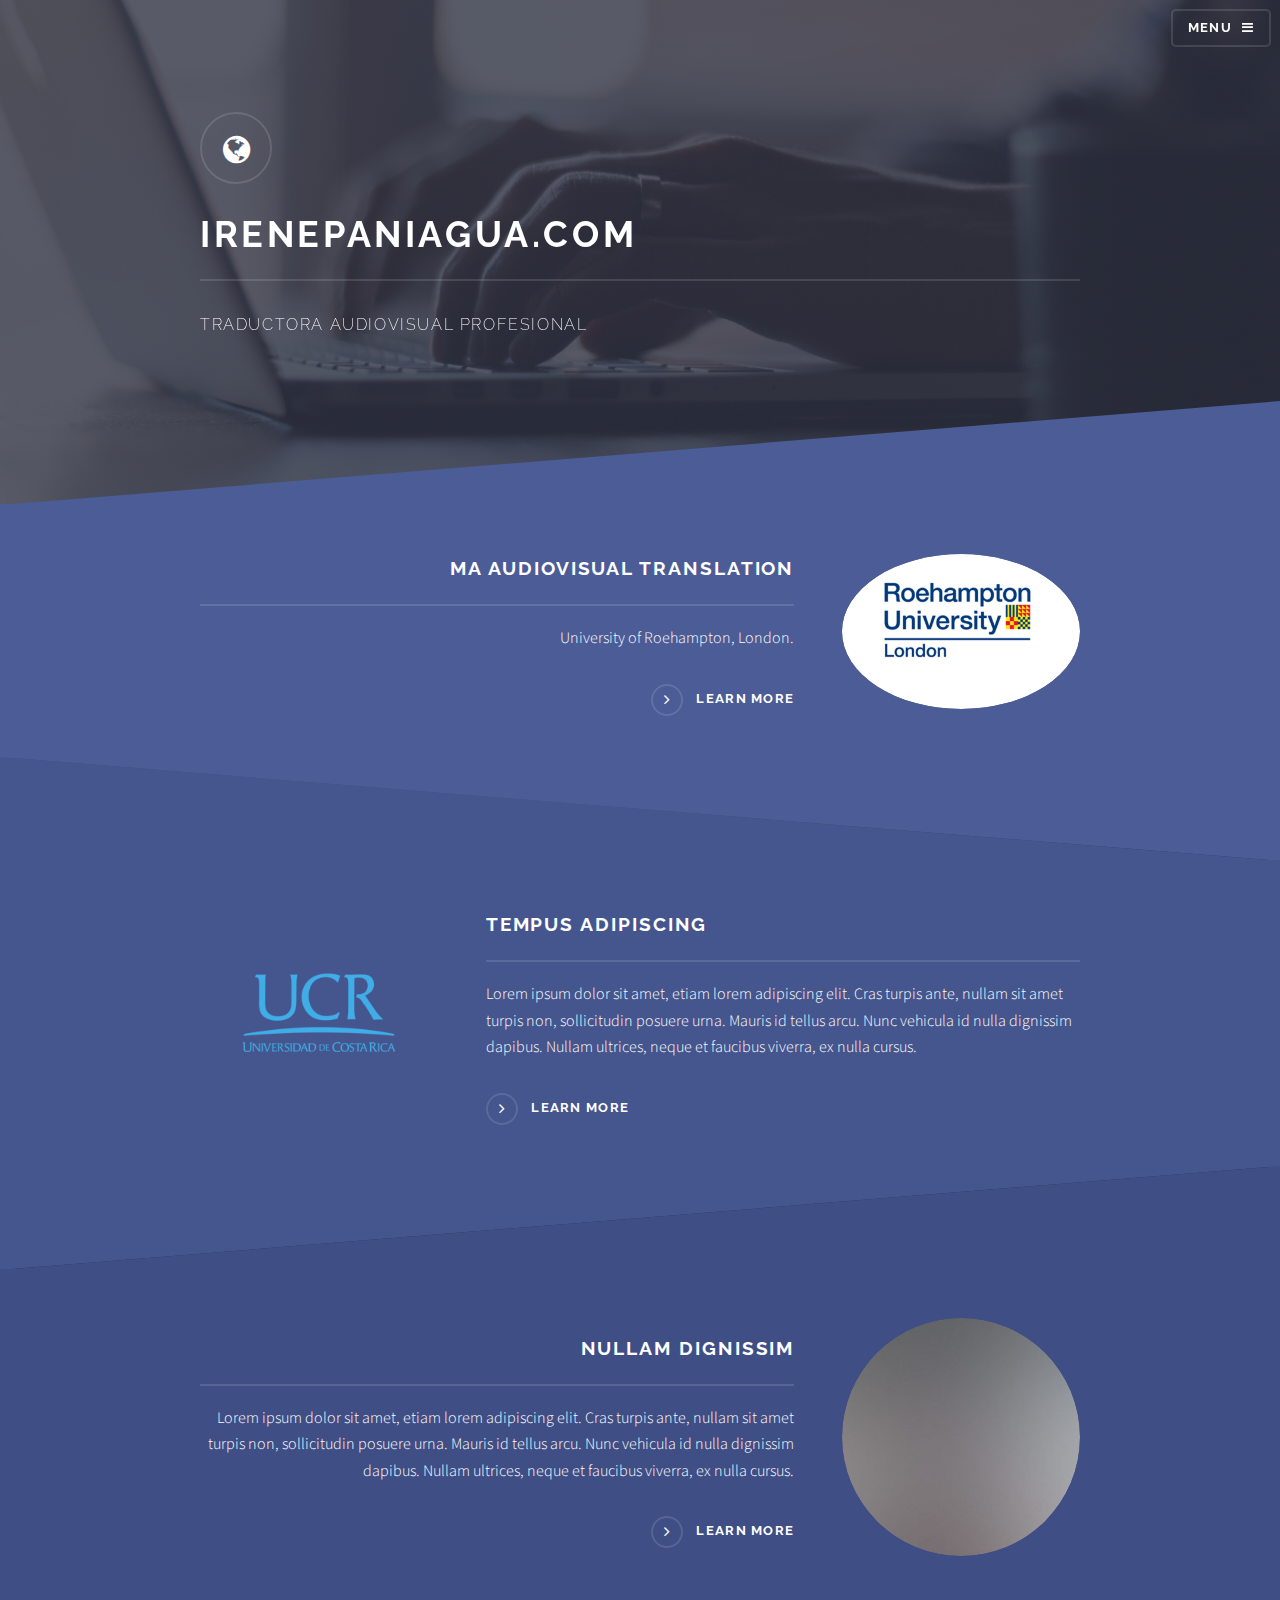
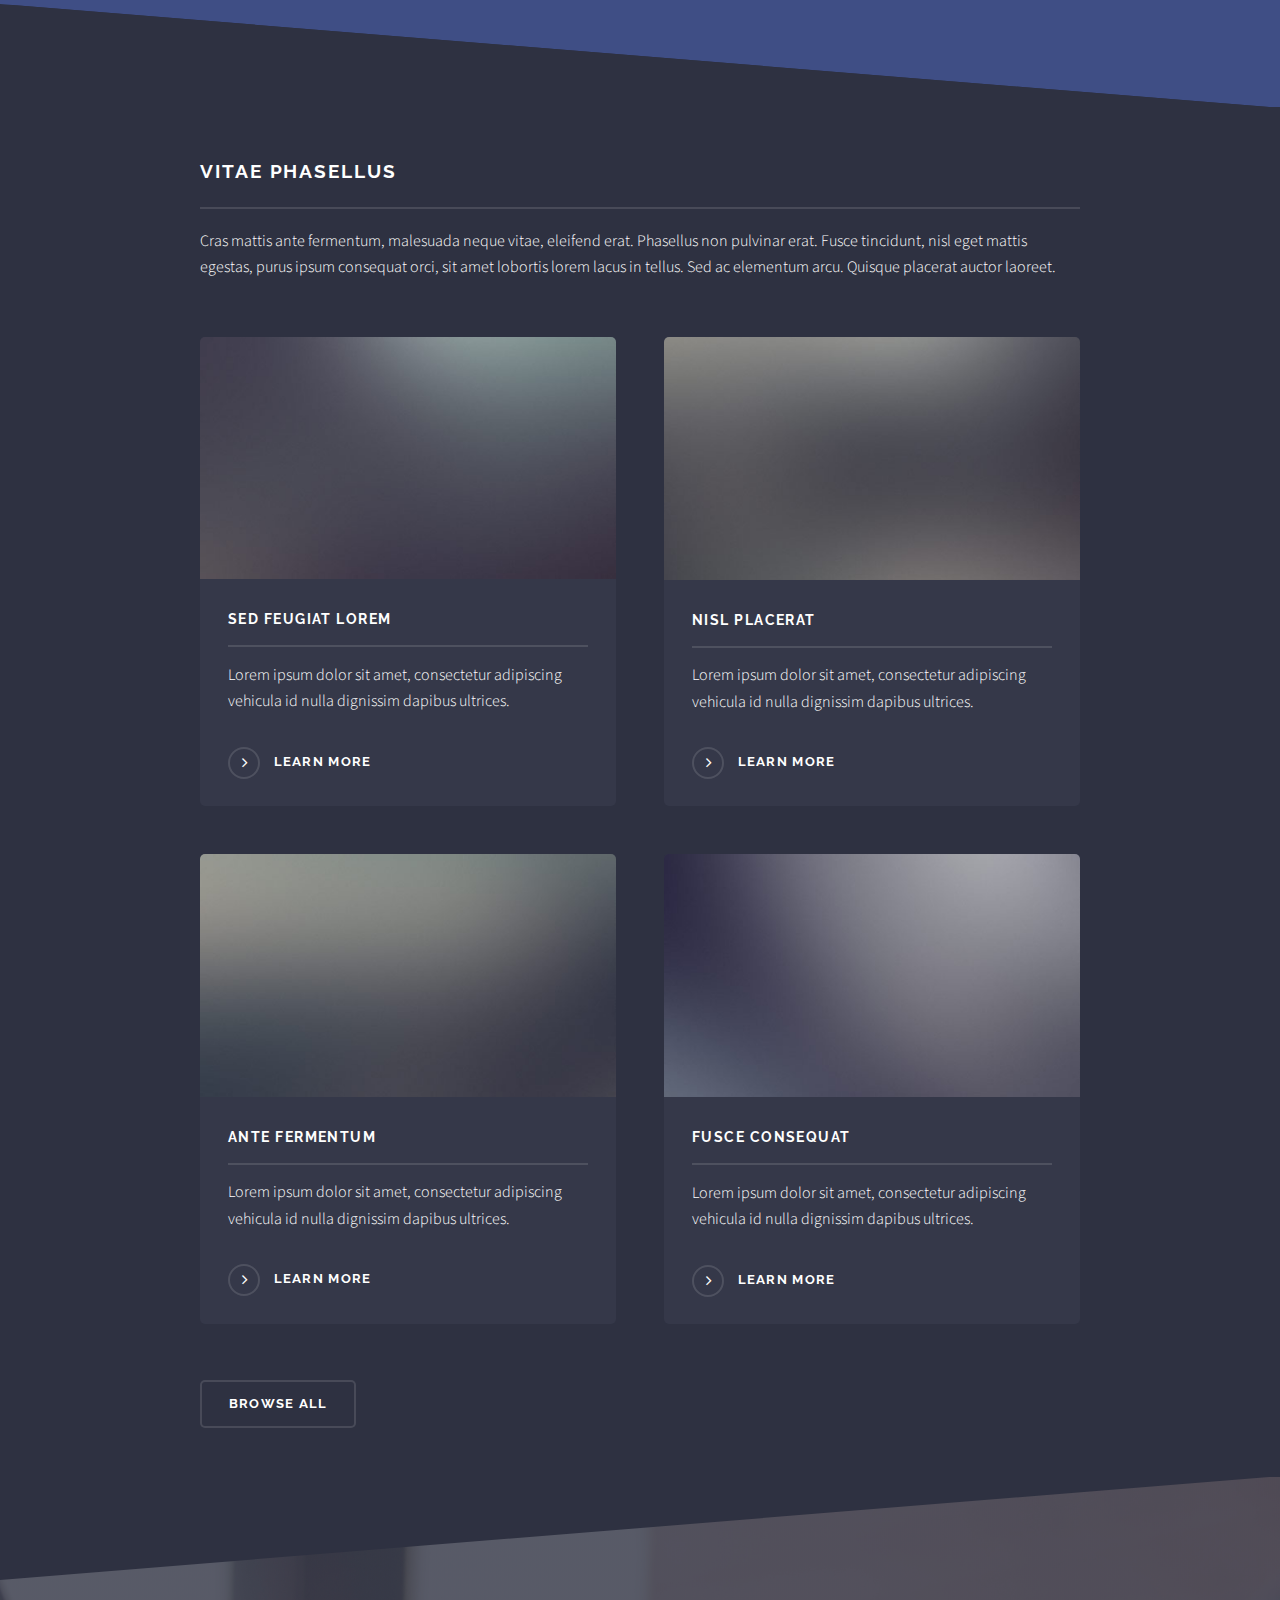
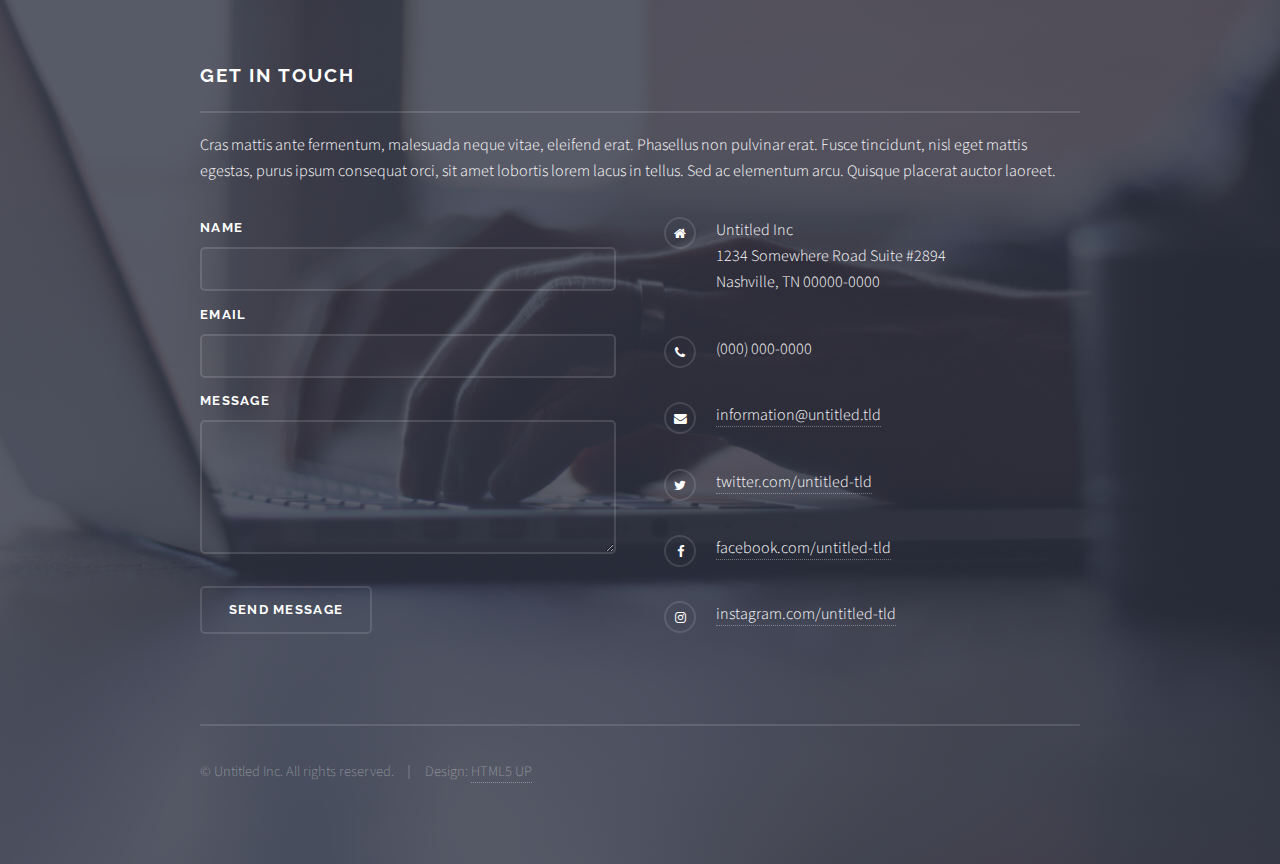
==== index.html @ d04dfdc2 "first commit and initial changes" ====
<!DOCTYPE HTML>
<!--
	Solid State by HTML5 UP
	html5up.net | @ajlkn
	Free for personal and commercial use under the CCA 3.0 license (html5up.net/license)
-->
<html>
	<head>
		<title>Irene Paniagua Traducciones</title>
		<meta charset="utf-8" />
		<meta name="viewport" content="width=device-width, initial-scale=1" />
		<!--[if lte IE 8]><script src="assets/js/ie/html5shiv.js"></script><![endif]-->
		<link rel="stylesheet" href="assets/css/main.css" />
		<!--[if lte IE 9]><link rel="stylesheet" href="assets/css/ie9.css" /><![endif]-->
		<!--[if lte IE 8]><link rel="stylesheet" href="assets/css/ie8.css" /><![endif]-->
	</head>
	<body>

		<!-- Page Wrapper -->
			<div id="page-wrapper">

				<!-- Header -->
					<header id="header" class="alt">
						<h1><a href="index.html">IRENEPANIAGUA.COM</a></h1>
						<nav>
							<a href="#menu">Menu</a>
						</nav>
					</header>

				<!-- Menu -->
					<nav id="menu">
						<div class="inner">
							<h2>Menu</h2>
							<ul class="links">
								<li><a href="index.html">Home</a></li>
								<li><a href="generic.html">Generic</a></li>
								<li><a href="elements.html">Elements</a></li>
								<li><a href="#">Log In</a></li>
								<li><a href="#">Sign Up</a></li>
							</ul>
							<a href="#" class="close">Close</a>
						</div>
					</nav>

				<!-- Banner -->
					<section id="banner">
						<div class="inner">
							<div class="logo"><span class="icon fa-globe"></span></div>
							<h2>IRENEPANIAGUA.COM</h2>
							<p>Traductora Audiovisual Profesional</p>
						</div>
					</section>

				<!-- Wrapper -->
					<section id="wrapper">

						<!-- One -->
							<section id="one" class="wrapper spotlight style1">
								<div class="inner">
									<a href="#" class="image"><img src="images/roehampton_logo_large.jpg" alt="" /></a>
									<div class="content">
										<h2 class="major">MA Audiovisual Translation</h2>
										<p>University of Roehampton, London.</p>
										<a href="#" class="special">Learn more</a>
									</div>
								</div>
							</section>

						<!-- Two -->
							<section id="two" class="wrapper alt spotlight style2">
								<div class="inner">
									<a href="#" class="image"><img src="images/firma-ucr-ico.png" alt="" /></a>
									<div class="content">
										<h2 class="major">Tempus adipiscing</h2>
										<p>Lorem ipsum dolor sit amet, etiam lorem adipiscing elit. Cras turpis ante, nullam sit amet turpis non, sollicitudin posuere urna. Mauris id tellus arcu. Nunc vehicula id nulla dignissim dapibus. Nullam ultrices, neque et faucibus viverra, ex nulla cursus.</p>
										<a href="#" class="special">Learn more</a>
									</div>
								</div>
							</section>

						<!-- Three -->
							<section id="three" class="wrapper spotlight style3">
								<div class="inner">
									<a href="#" class="image"><img src="images/pic03.jpg" alt="" /></a>
									<div class="content">
										<h2 class="major">Nullam dignissim</h2>
										<p>Lorem ipsum dolor sit amet, etiam lorem adipiscing elit. Cras turpis ante, nullam sit amet turpis non, sollicitudin posuere urna. Mauris id tellus arcu. Nunc vehicula id nulla dignissim dapibus. Nullam ultrices, neque et faucibus viverra, ex nulla cursus.</p>
										<a href="#" class="special">Learn more</a>
									</div>
								</div>
							</section>

						<!-- Four -->
							<section id="four" class="wrapper alt style1">
								<div class="inner">
									<h2 class="major">Vitae phasellus</h2>
									<p>Cras mattis ante fermentum, malesuada neque vitae, eleifend erat. Phasellus non pulvinar erat. Fusce tincidunt, nisl eget mattis egestas, purus ipsum consequat orci, sit amet lobortis lorem lacus in tellus. Sed ac elementum arcu. Quisque placerat auctor laoreet.</p>
									<section class="features">
										<article>
											<a href="#" class="image"><img src="images/pic04.jpg" alt="" /></a>
											<h3 class="major">Sed feugiat lorem</h3>
											<p>Lorem ipsum dolor sit amet, consectetur adipiscing vehicula id nulla dignissim dapibus ultrices.</p>
											<a href="#" class="special">Learn more</a>
										</article>
										<article>
											<a href="#" class="image"><img src="images/pic05.jpg" alt="" /></a>
											<h3 class="major">Nisl placerat</h3>
											<p>Lorem ipsum dolor sit amet, consectetur adipiscing vehicula id nulla dignissim dapibus ultrices.</p>
											<a href="#" class="special">Learn more</a>
										</article>
										<article>
											<a href="#" class="image"><img src="images/pic06.jpg" alt="" /></a>
											<h3 class="major">Ante fermentum</h3>
											<p>Lorem ipsum dolor sit amet, consectetur adipiscing vehicula id nulla dignissim dapibus ultrices.</p>
											<a href="#" class="special">Learn more</a>
										</article>
										<article>
											<a href="#" class="image"><img src="images/pic07.jpg" alt="" /></a>
											<h3 class="major">Fusce consequat</h3>
											<p>Lorem ipsum dolor sit amet, consectetur adipiscing vehicula id nulla dignissim dapibus ultrices.</p>
											<a href="#" class="special">Learn more</a>
										</article>
									</section>
									<ul class="actions">
										<li><a href="#" class="button">Browse All</a></li>
									</ul>
								</div>
							</section>

					</section>

				<!-- Footer -->
					<section id="footer">
						<div class="inner">
							<h2 class="major">Get in touch</h2>
							<p>Cras mattis ante fermentum, malesuada neque vitae, eleifend erat. Phasellus non pulvinar erat. Fusce tincidunt, nisl eget mattis egestas, purus ipsum consequat orci, sit amet lobortis lorem lacus in tellus. Sed ac elementum arcu. Quisque placerat auctor laoreet.</p>
							<form method="post" action="#">
								<div class="field">
									<label for="name">Name</label>
									<input type="text" name="name" id="name" />
								</div>
								<div class="field">
									<label for="email">Email</label>
									<input type="email" name="email" id="email" />
								</div>
								<div class="field">
									<label for="message">Message</label>
									<textarea name="message" id="message" rows="4"></textarea>
								</div>
								<ul class="actions">
									<li><input type="submit" value="Send Message" /></li>
								</ul>
							</form>
							<ul class="contact">
								<li class="fa-home">
									Untitled Inc<br />
									1234 Somewhere Road Suite #2894<br />
									Nashville, TN 00000-0000
								</li>
								<li class="fa-phone">(000) 000-0000</li>
								<li class="fa-envelope"><a href="#">information@untitled.tld</a></li>
								<li class="fa-twitter"><a href="#">twitter.com/untitled-tld</a></li>
								<li class="fa-facebook"><a href="#">facebook.com/untitled-tld</a></li>
								<li class="fa-instagram"><a href="#">instagram.com/untitled-tld</a></li>
							</ul>
							<ul class="copyright">
								<li>&copy; Untitled Inc. All rights reserved.</li><li>Design: <a href="http://html5up.net">HTML5 UP</a></li>
							</ul>
						</div>
					</section>

			</div>

		<!-- Scripts -->
			<script src="assets/js/skel.min.js"></script>
			<script src="assets/js/jquery.min.js"></script>
			<script src="assets/js/jquery.scrollex.min.js"></script>
			<script src="assets/js/util.js"></script>
			<!--[if lte IE 8]><script src="assets/js/ie/respond.min.js"></script><![endif]-->
			<script src="assets/js/main.js"></script>

	</body>
</html>
---- assets/css/main.css ----
@import url(font-awesome.min.css);
@import url("https://fonts.googleapis.com/css?family=Raleway:200,700|Source+Sans+Pro:300,600,300italic,600italic");

/*
	Solid State by HTML5 UP
	html5up.net | @ajlkn
	Free for personal and commercial use under the CCA 3.0 license (html5up.net/license)
*/

/* Reset */

	html, body, div, span, applet, object, iframe, h1, h2, h3, h4, h5, h6, p, blockquote, pre, a, abbr, acronym, address, big, cite, code, del, dfn, em, img, ins, kbd, q, s, samp, small, strike, strong, sub, sup, tt, var, b, u, i, center, dl, dt, dd, ol, ul, li, fieldset, form, label, legend, table, caption, tbody, tfoot, thead, tr, th, td, article, aside, canvas, details, embed, figure, figcaption, footer, header, hgroup, menu, nav, output, ruby, section, summary, time, mark, audio, video {
		margin: 0;
		padding: 0;
		border: 0;
		font-size: 100%;
		font: inherit;
		vertical-align: baseline;
	}

	article, aside, details, figcaption, figure, footer, header, hgroup, menu, nav, section {
		display: block;
	}

	body {
		line-height: 1;
	}

	ol, ul {
		list-style: none;
	}

	blockquote, q {
		quotes: none;
	}

	blockquote:before, blockquote:after, q:before, q:after {
		content: '';
		content: none;
	}

	table {
		border-collapse: collapse;
		border-spacing: 0;
	}

	body {
		-webkit-text-size-adjust: none;
	}

/* Box Model */

	*, *:before, *:after {
		-moz-box-sizing: border-box;
		-webkit-box-sizing: border-box;
		box-sizing: border-box;
	}

/* Grid */

	.row {
		border-bottom: solid 1px transparent;
		-moz-box-sizing: border-box;
		-webkit-box-sizing: border-box;
		box-sizing: border-box;
	}

	.row > * {
		float: left;
		-moz-box-sizing: border-box;
		-webkit-box-sizing: border-box;
		box-sizing: border-box;
	}

	.row:after, .row:before {
		content: '';
		display: block;
		clear: both;
		height: 0;
	}

	.row.uniform > * > :first-child {
		margin-top: 0;
	}

	.row.uniform > * > :last-child {
		margin-bottom: 0;
	}

	.row.\30 \25 > * {
		padding: 0 0 0 0em;
	}

	.row.\30 \25 {
		margin: 0 0 -1px 0em;
	}

	.row.uniform.\30 \25 > * {
		padding: 0em 0 0 0em;
	}

	.row.uniform.\30 \25 {
		margin: 0em 0 -1px 0em;
	}

	.row > * {
		padding: 0 0 0 1.75em;
	}

	.row {
		margin: 0 0 -1px -1.75em;
	}

	.row.uniform > * {
		padding: 1.75em 0 0 1.75em;
	}

	.row.uniform {
		margin: -1.75em 0 -1px -1.75em;
	}

	.row.\32 00\25 > * {
		padding: 0 0 0 3.5em;
	}

	.row.\32 00\25 {
		margin: 0 0 -1px -3.5em;
	}

	.row.uniform.\32 00\25 > * {
		padding: 3.5em 0 0 3.5em;
	}

	.row.uniform.\32 00\25 {
		margin: -3.5em 0 -1px -3.5em;
	}

	.row.\31 50\25 > * {
		padding: 0 0 0 2.625em;
	}

	.row.\31 50\25 {
		margin: 0 0 -1px -2.625em;
	}

	.row.uniform.\31 50\25 > * {
		padding: 2.625em 0 0 2.625em;
	}

	.row.uniform.\31 50\25 {
		margin: -2.625em 0 -1px -2.625em;
	}

	.row.\35 0\25 > * {
		padding: 0 0 0 0.875em;
	}

	.row.\35 0\25 {
		margin: 0 0 -1px -0.875em;
	}

	.row.uniform.\35 0\25 > * {
		padding: 0.875em 0 0 0.875em;
	}

	.row.uniform.\35 0\25 {
		margin: -0.875em 0 -1px -0.875em;
	}

	.row.\32 5\25 > * {
		padding: 0 0 0 0.4375em;
	}

	.row.\32 5\25 {
		margin: 0 0 -1px -0.4375em;
	}

	.row.uniform.\32 5\25 > * {
		padding: 0.4375em 0 0 0.4375em;
	}

	.row.uniform.\32 5\25 {
		margin: -0.4375em 0 -1px -0.4375em;
	}

	.\31 2u, .\31 2u\24 {
		width: 100%;
		clear: none;
		margin-left: 0;
	}

	.\31 1u, .\31 1u\24 {
		width: 91.6666666667%;
		clear: none;
		margin-left: 0;
	}

	.\31 0u, .\31 0u\24 {
		width: 83.3333333333%;
		clear: none;
		margin-left: 0;
	}

	.\39 u, .\39 u\24 {
		width: 75%;
		clear: none;
		margin-left: 0;
	}

	.\38 u, .\38 u\24 {
		width: 66.6666666667%;
		clear: none;
		margin-left: 0;
	}

	.\37 u, .\37 u\24 {
		width: 58.3333333333%;
		clear: none;
		margin-left: 0;
	}

	.\36 u, .\36 u\24 {
		width: 50%;
		clear: none;
		margin-left: 0;
	}

	.\35 u, .\35 u\24 {
		width: 41.6666666667%;
		clear: none;
		margin-left: 0;
	}

	.\34 u, .\34 u\24 {
		width: 33.3333333333%;
		clear: none;
		margin-left: 0;
	}

	.\33 u, .\33 u\24 {
		width: 25%;
		clear: none;
		margin-left: 0;
	}

	.\32 u, .\32 u\24 {
		width: 16.6666666667%;
		clear: none;
		margin-left: 0;
	}

	.\31 u, .\31 u\24 {
		width: 8.3333333333%;
		clear: none;
		margin-left: 0;
	}

	.\31 2u\24 + *,
	.\31 1u\24 + *,
	.\31 0u\24 + *,
	.\39 u\24 + *,
	.\38 u\24 + *,
	.\37 u\24 + *,
	.\36 u\24 + *,
	.\35 u\24 + *,
	.\34 u\24 + *,
	.\33 u\24 + *,
	.\32 u\24 + *,
	.\31 u\24 + * {
		clear: left;
	}

	.\-11u {
		margin-left: 91.66667%;
	}

	.\-10u {
		margin-left: 83.33333%;
	}

	.\-9u {
		margin-left: 75%;
	}

	.\-8u {
		margin-left: 66.66667%;
	}

	.\-7u {
		margin-left: 58.33333%;
	}

	.\-6u {
		margin-left: 50%;
	}

	.\-5u {
		margin-left: 41.66667%;
	}

	.\-4u {
		margin-left: 33.33333%;
	}

	.\-3u {
		margin-left: 25%;
	}

	.\-2u {
		margin-left: 16.66667%;
	}

	.\-1u {
		margin-left: 8.33333%;
	}

	@media screen and (max-width: 1680px) {

		.row > * {
			padding: 0 0 0 1.75em;
		}

		.row {
			margin: 0 0 -1px -1.75em;
		}

		.row.uniform > * {
			padding: 1.75em 0 0 1.75em;
		}

		.row.uniform {
			margin: -1.75em 0 -1px -1.75em;
		}

		.row.\32 00\25 > * {
			padding: 0 0 0 3.5em;
		}

		.row.\32 00\25 {
			margin: 0 0 -1px -3.5em;
		}

		.row.uniform.\32 00\25 > * {
			padding: 3.5em 0 0 3.5em;
		}

		.row.uniform.\32 00\25 {
			margin: -3.5em 0 -1px -3.5em;
		}

		.row.\31 50\25 > * {
			padding: 0 0 0 2.625em;
		}

		.row.\31 50\25 {
			margin: 0 0 -1px -2.625em;
		}

		.row.uniform.\31 50\25 > * {
			padding: 2.625em 0 0 2.625em;
		}

		.row.uniform.\31 50\25 {
			margin: -2.625em 0 -1px -2.625em;
		}

		.row.\35 0\25 > * {
			padding: 0 0 0 0.875em;
		}

		.row.\35 0\25 {
			margin: 0 0 -1px -0.875em;
		}

		.row.uniform.\35 0\25 > * {
			padding: 0.875em 0 0 0.875em;
		}

		.row.uniform.\35 0\25 {
			margin: -0.875em 0 -1px -0.875em;
		}

		.row.\32 5\25 > * {
			padding: 0 0 0 0.4375em;
		}

		.row.\32 5\25 {
			margin: 0 0 -1px -0.4375em;
		}

		.row.uniform.\32 5\25 > * {
			padding: 0.4375em 0 0 0.4375em;
		}

		.row.uniform.\32 5\25 {
			margin: -0.4375em 0 -1px -0.4375em;
		}

		.\31 2u\28xlarge\29, .\31 2u\24\28xlarge\29 {
			width: 100%;
			clear: none;
			margin-left: 0;
		}

		.\31 1u\28xlarge\29, .\31 1u\24\28xlarge\29 {
			width: 91.6666666667%;
			clear: none;
			margin-left: 0;
		}

		.\31 0u\28xlarge\29, .\31 0u\24\28xlarge\29 {
			width: 83.3333333333%;
			clear: none;
			margin-left: 0;
		}

		.\39 u\28xlarge\29, .\39 u\24\28xlarge\29 {
			width: 75%;
			clear: none;
			margin-left: 0;
		}

		.\38 u\28xlarge\29, .\38 u\24\28xlarge\29 {
			width: 66.6666666667%;
			clear: none;
			margin-left: 0;
		}

		.\37 u\28xlarge\29, .\37 u\24\28xlarge\29 {
			width: 58.3333333333%;
			clear: none;
			margin-left: 0;
		}

		.\36 u\28xlarge\29, .\36 u\24\28xlarge\29 {
			width: 50%;
			clear: none;
			margin-left: 0;
		}

		.\35 u\28xlarge\29, .\35 u\24\28xlarge\29 {
			width: 41.6666666667%;
			clear: none;
			margin-left: 0;
		}

		.\34 u\28xlarge\29, .\34 u\24\28xlarge\29 {
			width: 33.3333333333%;
			clear: none;
			margin-left: 0;
		}

		.\33 u\28xlarge\29, .\33 u\24\28xlarge\29 {
			width: 25%;
			clear: none;
			margin-left: 0;
		}

		.\32 u\28xlarge\29, .\32 u\24\28xlarge\29 {
			width: 16.6666666667%;
			clear: none;
			margin-left: 0;
		}

		.\31 u\28xlarge\29, .\31 u\24\28xlarge\29 {
			width: 8.3333333333%;
			clear: none;
			margin-left: 0;
		}

		.\31 2u\24\28xlarge\29 + *,
		.\31 1u\24\28xlarge\29 + *,
		.\31 0u\24\28xlarge\29 + *,
		.\39 u\24\28xlarge\29 + *,
		.\38 u\24\28xlarge\29 + *,
		.\37 u\24\28xlarge\29 + *,
		.\36 u\24\28xlarge\29 + *,
		.\35 u\24\28xlarge\29 + *,
		.\34 u\24\28xlarge\29 + *,
		.\33 u\24\28xlarge\29 + *,
		.\32 u\24\28xlarge\29 + *,
		.\31 u\24\28xlarge\29 + * {
			clear: left;
		}

		.\-11u\28xlarge\29 {
			margin-left: 91.66667%;
		}

		.\-10u\28xlarge\29 {
			margin-left: 83.33333%;
		}

		.\-9u\28xlarge\29 {
			margin-left: 75%;
		}

		.\-8u\28xlarge\29 {
			margin-left: 66.66667%;
		}

		.\-7u\28xlarge\29 {
			margin-left: 58.33333%;
		}

		.\-6u\28xlarge\29 {
			margin-left: 50%;
		}

		.\-5u\28xlarge\29 {
			margin-left: 41.66667%;
		}

		.\-4u\28xlarge\29 {
			margin-left: 33.33333%;
		}

		.\-3u\28xlarge\29 {
			margin-left: 25%;
		}

		.\-2u\28xlarge\29 {
			margin-left: 16.66667%;
		}

		.\-1u\28xlarge\29 {
			margin-left: 8.33333%;
		}

	}

	@media screen and (max-width: 1280px) {

		.row > * {
			padding: 0 0 0 1.75em;
		}

		.row {
			margin: 0 0 -1px -1.75em;
		}

		.row.uniform > * {
			padding: 1.75em 0 0 1.75em;
		}

		.row.uniform {
			margin: -1.75em 0 -1px -1.75em;
		}

		.row.\32 00\25 > * {
			padding: 0 0 0 3.5em;
		}

		.row.\32 00\25 {
			margin: 0 0 -1px -3.5em;
		}

		.row.uniform.\32 00\25 > * {
			padding: 3.5em 0 0 3.5em;
		}

		.row.uniform.\32 00\25 {
			margin: -3.5em 0 -1px -3.5em;
		}

		.row.\31 50\25 > * {
			padding: 0 0 0 2.625em;
		}

		.row.\31 50\25 {
			margin: 0 0 -1px -2.625em;
		}

		.row.uniform.\31 50\25 > * {
			padding: 2.625em 0 0 2.625em;
		}

		.row.uniform.\31 50\25 {
			margin: -2.625em 0 -1px -2.625em;
		}

		.row.\35 0\25 > * {
			padding: 0 0 0 0.875em;
		}

		.row.\35 0\25 {
			margin: 0 0 -1px -0.875em;
		}

		.row.uniform.\35 0\25 > * {
			padding: 0.875em 0 0 0.875em;
		}

		.row.uniform.\35 0\25 {
			margin: -0.875em 0 -1px -0.875em;
		}

		.row.\32 5\25 > * {
			padding: 0 0 0 0.4375em;
		}

		.row.\32 5\25 {
			margin: 0 0 -1px -0.4375em;
		}

		.row.uniform.\32 5\25 > * {
			padding: 0.4375em 0 0 0.4375em;
		}

		.row.uniform.\32 5\25 {
			margin: -0.4375em 0 -1px -0.4375em;
		}

		.\31 2u\28large\29, .\31 2u\24\28large\29 {
			width: 100%;
			clear: none;
			margin-left: 0;
		}

		.\31 1u\28large\29, .\31 1u\24\28large\29 {
			width: 91.6666666667%;
			clear: none;
			margin-left: 0;
		}

		.\31 0u\28large\29, .\31 0u\24\28large\29 {
			width: 83.3333333333%;
			clear: none;
			margin-left: 0;
		}

		.\39 u\28large\29, .\39 u\24\28large\29 {
			width: 75%;
			clear: none;
			margin-left: 0;
		}

		.\38 u\28large\29, .\38 u\24\28large\29 {
			width: 66.6666666667%;
			clear: none;
			margin-left: 0;
		}

		.\37 u\28large\29, .\37 u\24\28large\29 {
			width: 58.3333333333%;
			clear: none;
			margin-left: 0;
		}

		.\36 u\28large\29, .\36 u\24\28large\29 {
			width: 50%;
			clear: none;
			margin-left: 0;
		}

		.\35 u\28large\29, .\35 u\24\28large\29 {
			width: 41.6666666667%;
			clear: none;
			margin-left: 0;
		}

		.\34 u\28large\29, .\34 u\24\28large\29 {
			width: 33.3333333333%;
			clear: none;
			margin-left: 0;
		}

		.\33 u\28large\29, .\33 u\24\28large\29 {
			width: 25%;
			clear: none;
			margin-left: 0;
		}

		.\32 u\28large\29, .\32 u\24\28large\29 {
			width: 16.6666666667%;
			clear: none;
			margin-left: 0;
		}

		.\31 u\28large\29, .\31 u\24\28large\29 {
			width: 8.3333333333%;
			clear: none;
			margin-left: 0;
		}

		.\31 2u\24\28large\29 + *,
		.\31 1u\24\28large\29 + *,
		.\31 0u\24\28large\29 + *,
		.\39 u\24\28large\29 + *,
		.\38 u\24\28large\29 + *,
		.\37 u\24\28large\29 + *,
		.\36 u\24\28large\29 + *,
		.\35 u\24\28large\29 + *,
		.\34 u\24\28large\29 + *,
		.\33 u\24\28large\29 + *,
		.\32 u\24\28large\29 + *,
		.\31 u\24\28large\29 + * {
			clear: left;
		}

		.\-11u\28large\29 {
			margin-left: 91.66667%;
		}

		.\-10u\28large\29 {
			margin-left: 83.33333%;
		}

		.\-9u\28large\29 {
			margin-left: 75%;
		}

		.\-8u\28large\29 {
			margin-left: 66.66667%;
		}

		.\-7u\28large\29 {
			margin-left: 58.33333%;
		}

		.\-6u\28large\29 {
			margin-left: 50%;
		}

		.\-5u\28large\29 {
			margin-left: 41.66667%;
		}

		.\-4u\28large\29 {
			margin-left: 33.33333%;
		}

		.\-3u\28large\29 {
			margin-left: 25%;
		}

		.\-2u\28large\29 {
			margin-left: 16.66667%;
		}

		.\-1u\28large\29 {
			margin-left: 8.33333%;
		}

	}

	@media screen and (max-width: 980px) {

		.row > * {
			padding: 0 0 0 1.75em;
		}

		.row {
			margin: 0 0 -1px -1.75em;
		}

		.row.uniform > * {
			padding: 1.75em 0 0 1.75em;
		}

		.row.uniform {
			margin: -1.75em 0 -1px -1.75em;
		}

		.row.\32 00\25 > * {
			padding: 0 0 0 3.5em;
		}

		.row.\32 00\25 {
			margin: 0 0 -1px -3.5em;
		}

		.row.uniform.\32 00\25 > * {
			padding: 3.5em 0 0 3.5em;
		}

		.row.uniform.\32 00\25 {
			margin: -3.5em 0 -1px -3.5em;
		}

		.row.\31 50\25 > * {
			padding: 0 0 0 2.625em;
		}

		.row.\31 50\25 {
			margin: 0 0 -1px -2.625em;
		}

		.row.uniform.\31 50\25 > * {
			padding: 2.625em 0 0 2.625em;
		}

		.row.uniform.\31 50\25 {
			margin: -2.625em 0 -1px -2.625em;
		}

		.row.\35 0\25 > * {
			padding: 0 0 0 0.875em;
		}

		.row.\35 0\25 {
			margin: 0 0 -1px -0.875em;
		}

		.row.uniform.\35 0\25 > * {
			padding: 0.875em 0 0 0.875em;
		}

		.row.uniform.\35 0\25 {
			margin: -0.875em 0 -1px -0.875em;
		}

		.row.\32 5\25 > * {
			padding: 0 0 0 0.4375em;
		}

		.row.\32 5\25 {
			margin: 0 0 -1px -0.4375em;
		}

		.row.uniform.\32 5\25 > * {
			padding: 0.4375em 0 0 0.4375em;
		}

		.row.uniform.\32 5\25 {
			margin: -0.4375em 0 -1px -0.4375em;
		}

		.\31 2u\28medium\29, .\31 2u\24\28medium\29 {
			width: 100%;
			clear: none;
			margin-left: 0;
		}

		.\31 1u\28medium\29, .\31 1u\24\28medium\29 {
			width: 91.6666666667%;
			clear: none;
			margin-left: 0;
		}

		.\31 0u\28medium\29, .\31 0u\24\28medium\29 {
			width: 83.3333333333%;
			clear: none;
			margin-left: 0;
		}

		.\39 u\28medium\29, .\39 u\24\28medium\29 {
			width: 75%;
			clear: none;
			margin-left: 0;
		}

		.\38 u\28medium\29, .\38 u\24\28medium\29 {
			width: 66.6666666667%;
			clear: none;
			margin-left: 0;
		}

		.\37 u\28medium\29, .\37 u\24\28medium\29 {
			width: 58.3333333333%;
			clear: none;
			margin-left: 0;
		}

		.\36 u\28medium\29, .\36 u\24\28medium\29 {
			width: 50%;
			clear: none;
			margin-left: 0;
		}

		.\35 u\28medium\29, .\35 u\24\28medium\29 {
			width: 41.6666666667%;
			clear: none;
			margin-left: 0;
		}

		.\34 u\28medium\29, .\34 u\24\28medium\29 {
			width: 33.3333333333%;
			clear: none;
			margin-left: 0;
		}

		.\33 u\28medium\29, .\33 u\24\28medium\29 {
			width: 25%;
			clear: none;
			margin-left: 0;
		}

		.\32 u\28medium\29, .\32 u\24\28medium\29 {
			width: 16.6666666667%;
			clear: none;
			margin-left: 0;
		}

		.\31 u\28medium\29, .\31 u\24\28medium\29 {
			width: 8.3333333333%;
			clear: none;
			margin-left: 0;
		}

		.\31 2u\24\28medium\29 + *,
		.\31 1u\24\28medium\29 + *,
		.\31 0u\24\28medium\29 + *,
		.\39 u\24\28medium\29 + *,
		.\38 u\24\28medium\29 + *,
		.\37 u\24\28medium\29 + *,
		.\36 u\24\28medium\29 + *,
		.\35 u\24\28medium\29 + *,
		.\34 u\24\28medium\29 + *,
		.\33 u\24\28medium\29 + *,
		.\32 u\24\28medium\29 + *,
		.\31 u\24\28medium\29 + * {
			clear: left;
		}

		.\-11u\28medium\29 {
			margin-left: 91.66667%;
		}

		.\-10u\28medium\29 {
			margin-left: 83.33333%;
		}

		.\-9u\28medium\29 {
			margin-left: 75%;
		}

		.\-8u\28medium\29 {
			margin-left: 66.66667%;
		}

		.\-7u\28medium\29 {
			margin-left: 58.33333%;
		}

		.\-6u\28medium\29 {
			margin-left: 50%;
		}

		.\-5u\28medium\29 {
			margin-left: 41.66667%;
		}

		.\-4u\28medium\29 {
			margin-left: 33.33333%;
		}

		.\-3u\28medium\29 {
			margin-left: 25%;
		}

		.\-2u\28medium\29 {
			margin-left: 16.66667%;
		}

		.\-1u\28medium\29 {
			margin-left: 8.33333%;
		}

	}

	@media screen and (max-width: 736px) {

		.row > * {
			padding: 0 0 0 1.25em;
		}

		.row {
			margin: 0 0 -1px -1.25em;
		}

		.row.uniform > * {
			padding: 1.25em 0 0 1.25em;
		}

		.row.uniform {
			margin: -1.25em 0 -1px -1.25em;
		}

		.row.\32 00\25 > * {
			padding: 0 0 0 2.5em;
		}

		.row.\32 00\25 {
			margin: 0 0 -1px -2.5em;
		}

		.row.uniform.\32 00\25 > * {
			padding: 2.5em 0 0 2.5em;
		}

		.row.uniform.\32 00\25 {
			margin: -2.5em 0 -1px -2.5em;
		}

		.row.\31 50\25 > * {
			padding: 0 0 0 1.875em;
		}

		.row.\31 50\25 {
			margin: 0 0 -1px -1.875em;
		}

		.row.uniform.\31 50\25 > * {
			padding: 1.875em 0 0 1.875em;
		}

		.row.uniform.\31 50\25 {
			margin: -1.875em 0 -1px -1.875em;
		}

		.row.\35 0\25 > * {
			padding: 0 0 0 0.625em;
		}

		.row.\35 0\25 {
			margin: 0 0 -1px -0.625em;
		}

		.row.uniform.\35 0\25 > * {
			padding: 0.625em 0 0 0.625em;
		}

		.row.uniform.\35 0\25 {
			margin: -0.625em 0 -1px -0.625em;
		}

		.row.\32 5\25 > * {
			padding: 0 0 0 0.3125em;
		}

		.row.\32 5\25 {
			margin: 0 0 -1px -0.3125em;
		}

		.row.uniform.\32 5\25 > * {
			padding: 0.3125em 0 0 0.3125em;
		}

		.row.uniform.\32 5\25 {
			margin: -0.3125em 0 -1px -0.3125em;
		}

		.\31 2u\28small\29, .\31 2u\24\28small\29 {
			width: 100%;
			clear: none;
			margin-left: 0;
		}

		.\31 1u\28small\29, .\31 1u\24\28small\29 {
			width: 91.6666666667%;
			clear: none;
			margin-left: 0;
		}

		.\31 0u\28small\29, .\31 0u\24\28small\29 {
			width: 83.3333333333%;
			clear: none;
			margin-left: 0;
		}

		.\39 u\28small\29, .\39 u\24\28small\29 {
			width: 75%;
			clear: none;
			margin-left: 0;
		}

		.\38 u\28small\29, .\38 u\24\28small\29 {
			width: 66.6666666667%;
			clear: none;
			margin-left: 0;
		}

		.\37 u\28small\29, .\37 u\24\28small\29 {
			width: 58.3333333333%;
			clear: none;
			margin-left: 0;
		}

		.\36 u\28small\29, .\36 u\24\28small\29 {
			width: 50%;
			clear: none;
			margin-left: 0;
		}

		.\35 u\28small\29, .\35 u\24\28small\29 {
			width: 41.6666666667%;
			clear: none;
			margin-left: 0;
		}

		.\34 u\28small\29, .\34 u\24\28small\29 {
			width: 33.3333333333%;
			clear: none;
			margin-left: 0;
		}

		.\33 u\28small\29, .\33 u\24\28small\29 {
			width: 25%;
			clear: none;
			margin-left: 0;
		}

		.\32 u\28small\29, .\32 u\24\28small\29 {
			width: 16.6666666667%;
			clear: none;
			margin-left: 0;
		}

		.\31 u\28small\29, .\31 u\24\28small\29 {
			width: 8.3333333333%;
			clear: none;
			margin-left: 0;
		}

		.\31 2u\24\28small\29 + *,
		.\31 1u\24\28small\29 + *,
		.\31 0u\24\28small\29 + *,
		.\39 u\24\28small\29 + *,
		.\38 u\24\28small\29 + *,
		.\37 u\24\28small\29 + *,
		.\36 u\24\28small\29 + *,
		.\35 u\24\28small\29 + *,
		.\34 u\24\28small\29 + *,
		.\33 u\24\28small\29 + *,
		.\32 u\24\28small\29 + *,
		.\31 u\24\28small\29 + * {
			clear: left;
		}

		.\-11u\28small\29 {
			margin-left: 91.66667%;
		}

		.\-10u\28small\29 {
			margin-left: 83.33333%;
		}

		.\-9u\28small\29 {
			margin-left: 75%;
		}

		.\-8u\28small\29 {
			margin-left: 66.66667%;
		}

		.\-7u\28small\29 {
			margin-left: 58.33333%;
		}

		.\-6u\28small\29 {
			margin-left: 50%;
		}

		.\-5u\28small\29 {
			margin-left: 41.66667%;
		}

		.\-4u\28small\29 {
			margin-left: 33.33333%;
		}

		.\-3u\28small\29 {
			margin-left: 25%;
		}

		.\-2u\28small\29 {
			margin-left: 16.66667%;
		}

		.\-1u\28small\29 {
			margin-left: 8.33333%;
		}

	}

	@media screen and (max-width: 640px) {

		.row > * {
			padding: 0 0 0 1.25em;
		}

		.row {
			margin: 0 0 -1px -1.25em;
		}

		.row.uniform > * {
			padding: 1.25em 0 0 1.25em;
		}

		.row.uniform {
			margin: -1.25em 0 -1px -1.25em;
		}

		.row.\32 00\25 > * {
			padding: 0 0 0 2.5em;
		}

		.row.\32 00\25 {
			margin: 0 0 -1px -2.5em;
		}

		.row.uniform.\32 00\25 > * {
			padding: 2.5em 0 0 2.5em;
		}

		.row.uniform.\32 00\25 {
			margin: -2.5em 0 -1px -2.5em;
		}

		.row.\31 50\25 > * {
			padding: 0 0 0 1.875em;
		}

		.row.\31 50\25 {
			margin: 0 0 -1px -1.875em;
		}

		.row.uniform.\31 50\25 > * {
			padding: 1.875em 0 0 1.875em;
		}

		.row.uniform.\31 50\25 {
			margin: -1.875em 0 -1px -1.875em;
		}

		.row.\35 0\25 > * {
			padding: 0 0 0 0.625em;
		}

		.row.\35 0\25 {
			margin: 0 0 -1px -0.625em;
		}

		.row.uniform.\35 0\25 > * {
			padding: 0.625em 0 0 0.625em;
		}

		.row.uniform.\35 0\25 {
			margin: -0.625em 0 -1px -0.625em;
		}

		.row.\32 5\25 > * {
			padding: 0 0 0 0.3125em;
		}

		.row.\32 5\25 {
			margin: 0 0 -1px -0.3125em;
		}

		.row.uniform.\32 5\25 > * {
			padding: 0.3125em 0 0 0.3125em;
		}

		.row.uniform.\32 5\25 {
			margin: -0.3125em 0 -1px -0.3125em;
		}

		.\31 2u\28xsmall\29, .\31 2u\24\28xsmall\29 {
			width: 100%;
			clear: none;
			margin-left: 0;
		}

		.\31 1u\28xsmall\29, .\31 1u\24\28xsmall\29 {
			width: 91.6666666667%;
			clear: none;
			margin-left: 0;
		}

		.\31 0u\28xsmall\29, .\31 0u\24\28xsmall\29 {
			width: 83.3333333333%;
			clear: none;
			margin-left: 0;
		}

		.\39 u\28xsmall\29, .\39 u\24\28xsmall\29 {
			width: 75%;
			clear: none;
			margin-left: 0;
		}

		.\38 u\28xsmall\29, .\38 u\24\28xsmall\29 {
			width: 66.6666666667%;
			clear: none;
			margin-left: 0;
		}

		.\37 u\28xsmall\29, .\37 u\24\28xsmall\29 {
			width: 58.3333333333%;
			clear: none;
			margin-left: 0;
		}

		.\36 u\28xsmall\29, .\36 u\24\28xsmall\29 {
			width: 50%;
			clear: none;
			margin-left: 0;
		}

		.\35 u\28xsmall\29, .\35 u\24\28xsmall\29 {
			width: 41.6666666667%;
			clear: none;
			margin-left: 0;
		}

		.\34 u\28xsmall\29, .\34 u\24\28xsmall\29 {
			width: 33.3333333333%;
			clear: none;
			margin-left: 0;
		}

		.\33 u\28xsmall\29, .\33 u\24\28xsmall\29 {
			width: 25%;
			clear: none;
			margin-left: 0;
		}

		.\32 u\28xsmall\29, .\32 u\24\28xsmall\29 {
			width: 16.6666666667%;
			clear: none;
			margin-left: 0;
		}

		.\31 u\28xsmall\29, .\31 u\24\28xsmall\29 {
			width: 8.3333333333%;
			clear: none;
			margin-left: 0;
		}

		.\31 2u\24\28xsmall\29 + *,
		.\31 1u\24\28xsmall\29 + *,
		.\31 0u\24\28xsmall\29 + *,
		.\39 u\24\28xsmall\29 + *,
		.\38 u\24\28xsmall\29 + *,
		.\37 u\24\28xsmall\29 + *,
		.\36 u\24\28xsmall\29 + *,
		.\35 u\24\28xsmall\29 + *,
		.\34 u\24\28xsmall\29 + *,
		.\33 u\24\28xsmall\29 + *,
		.\32 u\24\28xsmall\29 + *,
		.\31 u\24\28xsmall\29 + * {
			clear: left;
		}

		.\-11u\28xsmall\29 {
			margin-left: 91.66667%;
		}

		.\-10u\28xsmall\29 {
			margin-left: 83.33333%;
		}

		.\-9u\28xsmall\29 {
			margin-left: 75%;
		}

		.\-8u\28xsmall\29 {
			margin-left: 66.66667%;
		}

		.\-7u\28xsmall\29 {
			margin-left: 58.33333%;
		}

		.\-6u\28xsmall\29 {
			margin-left: 50%;
		}

		.\-5u\28xsmall\29 {
			margin-left: 41.66667%;
		}

		.\-4u\28xsmall\29 {
			margin-left: 33.33333%;
		}

		.\-3u\28xsmall\29 {
			margin-left: 25%;
		}

		.\-2u\28xsmall\29 {
			margin-left: 16.66667%;
		}

		.\-1u\28xsmall\29 {
			margin-left: 8.33333%;
		}

	}

	@media screen and (max-width: 360px) {

		.row > * {
			padding: 0 0 0 1.25em;
		}

		.row {
			margin: 0 0 -1px -1.25em;
		}

		.row.uniform > * {
			padding: 1.25em 0 0 1.25em;
		}

		.row.uniform {
			margin: -1.25em 0 -1px -1.25em;
		}

		.row.\32 00\25 > * {
			padding: 0 0 0 2.5em;
		}

		.row.\32 00\25 {
			margin: 0 0 -1px -2.5em;
		}

		.row.uniform.\32 00\25 > * {
			padding: 2.5em 0 0 2.5em;
		}

		.row.uniform.\32 00\25 {
			margin: -2.5em 0 -1px -2.5em;
		}

		.row.\31 50\25 > * {
			padding: 0 0 0 1.875em;
		}

		.row.\31 50\25 {
			margin: 0 0 -1px -1.875em;
		}

		.row.uniform.\31 50\25 > * {
			padding: 1.875em 0 0 1.875em;
		}

		.row.uniform.\31 50\25 {
			margin: -1.875em 0 -1px -1.875em;
		}

		.row.\35 0\25 > * {
			padding: 0 0 0 0.625em;
		}

		.row.\35 0\25 {
			margin: 0 0 -1px -0.625em;
		}

		.row.uniform.\35 0\25 > * {
			padding: 0.625em 0 0 0.625em;
		}

		.row.uniform.\35 0\25 {
			margin: -0.625em 0 -1px -0.625em;
		}

		.row.\32 5\25 > * {
			padding: 0 0 0 0.3125em;
		}

		.row.\32 5\25 {
			margin: 0 0 -1px -0.3125em;
		}

		.row.uniform.\32 5\25 > * {
			padding: 0.3125em 0 0 0.3125em;
		}

		.row.uniform.\32 5\25 {
			margin: -0.3125em 0 -1px -0.3125em;
		}

		.\31 2u\28xxsmall\29, .\31 2u\24\28xxsmall\29 {
			width: 100%;
			clear: none;
			margin-left: 0;
		}

		.\31 1u\28xxsmall\29, .\31 1u\24\28xxsmall\29 {
			width: 91.6666666667%;
			clear: none;
			margin-left: 0;
		}

		.\31 0u\28xxsmall\29, .\31 0u\24\28xxsmall\29 {
			width: 83.3333333333%;
			clear: none;
			margin-left: 0;
		}

		.\39 u\28xxsmall\29, .\39 u\24\28xxsmall\29 {
			width: 75%;
			clear: none;
			margin-left: 0;
		}

		.\38 u\28xxsmall\29, .\38 u\24\28xxsmall\29 {
			width: 66.6666666667%;
			clear: none;
			margin-left: 0;
		}

		.\37 u\28xxsmall\29, .\37 u\24\28xxsmall\29 {
			width: 58.3333333333%;
			clear: none;
			margin-left: 0;
		}

		.\36 u\28xxsmall\29, .\36 u\24\28xxsmall\29 {
			width: 50%;
			clear: none;
			margin-left: 0;
		}

		.\35 u\28xxsmall\29, .\35 u\24\28xxsmall\29 {
			width: 41.6666666667%;
			clear: none;
			margin-left: 0;
		}

		.\34 u\28xxsmall\29, .\34 u\24\28xxsmall\29 {
			width: 33.3333333333%;
			clear: none;
			margin-left: 0;
		}

		.\33 u\28xxsmall\29, .\33 u\24\28xxsmall\29 {
			width: 25%;
			clear: none;
			margin-left: 0;
		}

		.\32 u\28xxsmall\29, .\32 u\24\28xxsmall\29 {
			width: 16.6666666667%;
			clear: none;
			margin-left: 0;
		}

		.\31 u\28xxsmall\29, .\31 u\24\28xxsmall\29 {
			width: 8.3333333333%;
			clear: none;
			margin-left: 0;
		}

		.\31 2u\24\28xxsmall\29 + *,
		.\31 1u\24\28xxsmall\29 + *,
		.\31 0u\24\28xxsmall\29 + *,
		.\39 u\24\28xxsmall\29 + *,
		.\38 u\24\28xxsmall\29 + *,
		.\37 u\24\28xxsmall\29 + *,
		.\36 u\24\28xxsmall\29 + *,
		.\35 u\24\28xxsmall\29 + *,
		.\34 u\24\28xxsmall\29 + *,
		.\33 u\24\28xxsmall\29 + *,
		.\32 u\24\28xxsmall\29 + *,
		.\31 u\24\28xxsmall\29 + * {
			clear: left;
		}

		.\-11u\28xxsmall\29 {
			margin-left: 91.66667%;
		}

		.\-10u\28xxsmall\29 {
			margin-left: 83.33333%;
		}

		.\-9u\28xxsmall\29 {
			margin-left: 75%;
		}

		.\-8u\28xxsmall\29 {
			margin-left: 66.66667%;
		}

		.\-7u\28xxsmall\29 {
			margin-left: 58.33333%;
		}

		.\-6u\28xxsmall\29 {
			margin-left: 50%;
		}

		.\-5u\28xxsmall\29 {
			margin-left: 41.66667%;
		}

		.\-4u\28xxsmall\29 {
			margin-left: 33.33333%;
		}

		.\-3u\28xxsmall\29 {
			margin-left: 25%;
		}

		.\-2u\28xxsmall\29 {
			margin-left: 16.66667%;
		}

		.\-1u\28xxsmall\29 {
			margin-left: 8.33333%;
		}

	}

/* Basic */

	@-ms-viewport {
		width: device-width;
	}

	body {
		-ms-overflow-style: scrollbar;
	}

	@media screen and (max-width: 640px) {

		html, body {
			min-width: 320px;
		}

	}

	body {
		background-color: #2e3141;
		background-image: linear-gradient(to top, rgba(46, 49, 65, 0.8), rgba(46, 49, 65, 0.8)), url("../../images/bg.jpg");
		background-size: auto, cover;
		background-attachment: fixed, fixed;
		background-position: center, center;
	}

		body.is-loading *, body.is-loading *:before, body.is-loading *:after {
			-moz-animation: none !important;
			-webkit-animation: none !important;
			-ms-animation: none !important;
			animation: none !important;
			-moz-transition: none !important;
			-webkit-transition: none !important;
			-ms-transition: none !important;
			transition: none !important;
		}

/* Type */

	body, input, select, textarea {
		color: #ffffff;
		font-family: "Source Sans Pro", Helvetica, sans-serif;
		font-size: 16.5pt;
		font-weight: 300;
		line-height: 1.65;
	}

		@media screen and (max-width: 1680px) {

			body, input, select, textarea {
				font-size: 13pt;
			}

		}

		@media screen and (max-width: 1280px) {

			body, input, select, textarea {
				font-size: 12pt;
			}

		}

		@media screen and (max-width: 980px) {

			body, input, select, textarea {
				font-size: 12pt;
			}

		}

		@media screen and (max-width: 736px) {

			body, input, select, textarea {
				font-size: 12pt;
			}

		}

		@media screen and (max-width: 640px) {

			body, input, select, textarea {
				font-size: 12pt;
			}

		}

	a {
		-moz-transition: color 0.2s ease-in-out, border-bottom-color 0.2s ease-in-out;
		-webkit-transition: color 0.2s ease-in-out, border-bottom-color 0.2s ease-in-out;
		-ms-transition: color 0.2s ease-in-out, border-bottom-color 0.2s ease-in-out;
		transition: color 0.2s ease-in-out, border-bottom-color 0.2s ease-in-out;
		border-bottom: dotted 1px rgba(255, 255, 255, 0.35);
		color: #ffffff;
		text-decoration: none;
	}

		a:hover {
			border-bottom-color: transparent;
			color: #ffffff !important;
		}

		a.special:not(.button) {
			text-decoration: none;
			border-bottom: 0;
			display: block;
			font-family: Raleway, Helvetica, sans-serif;
			font-size: 0.8em;
			font-weight: 700;
			letter-spacing: 0.1em;
			margin: 0 0 2em 0;
			text-transform: uppercase;
		}

			a.special:not(.button):before {
				-moz-osx-font-smoothing: grayscale;
				-webkit-font-smoothing: antialiased;
				font-family: FontAwesome;
				font-style: normal;
				font-weight: normal;
				text-transform: none !important;
			}

			a.special:not(.button):before {
				-moz-transition: background-color 0.2s ease-in-out;
				-webkit-transition: background-color 0.2s ease-in-out;
				-ms-transition: background-color 0.2s ease-in-out;
				transition: background-color 0.2s ease-in-out;
				border-radius: 100%;
				border: solid 2px rgba(255, 255, 255, 0.125);
				content: '\f105';
				display: inline-block;
				font-size: 1.25em;
				height: 2em;
				line-height: 1.65em;
				margin-right: 0.85em;
				text-align: center;
				text-indent: 0.15em;
				vertical-align: middle;
				width: 2em;
			}

			a.special:not(.button):hover:before {
				background-color: rgba(255, 255, 255, 0.025);
			}

			a.special:not(.button):active:before {
				background-color: rgba(255, 255, 255, 0.075);
			}

	strong, b {
		color: #ffffff;
		font-weight: 600;
	}

	em, i {
		font-style: italic;
	}

	p {
		margin: 0 0 2em 0;
	}

	h1, h2, h3, h4, h5, h6 {
		color: #ffffff;
		font-family: Raleway, Helvetica, sans-serif;
		font-weight: 700;
		letter-spacing: 0.1em;
		margin: 0 0 1em 0;
		text-transform: uppercase;
	}

		h1 a, h2 a, h3 a, h4 a, h5 a, h6 a {
			color: inherit;
			text-decoration: none;
		}

		h1 span, h2 span, h3 span, h4 span, h5 span, h6 span {
			font-weight: 200;
		}

		h1.major, h2.major, h3.major, h4.major, h5.major, h6.major {
			padding-bottom: 1em;
			border-bottom: solid 2px rgba(255, 255, 255, 0.125);
		}

	h2 {
		font-size: 1.2em;
	}

	h3 {
		font-size: 0.9em;
	}

	h4 {
		font-size: 0.7em;
	}

	h5 {
		font-size: 0.7em;
	}

	h6 {
		font-size: 0.7em;
	}

	@media screen and (max-width: 736px) {

		h2 {
			font-size: 1em;
		}

		h3 {
			font-size: 0.8em;
		}

	}

	sub {
		font-size: 0.8em;
		position: relative;
		top: 0.5em;
	}

	sup {
		font-size: 0.8em;
		position: relative;
		top: -0.5em;
	}

	blockquote {
		border-left: solid 4px rgba(255, 255, 255, 0.125);
		font-style: italic;
		margin: 0 0 2em 0;
		padding: 0.5em 0 0.5em 2em;
	}

	code {
		background: rgba(255, 255, 255, 0.025);
		border-radius: 5px;
		border: solid 2px rgba(255, 255, 255, 0.125);
		font-family: "Courier New", monospace;
		font-size: 0.9em;
		margin: 0 0.25em;
		padding: 0.25em 0.65em;
	}

	pre {
		-webkit-overflow-scrolling: touch;
		font-family: "Courier New", monospace;
		font-size: 0.9em;
		margin: 0 0 2em 0;
	}

		pre code {
			display: block;
			line-height: 1.75em;
			padding: 1em 1.5em;
			overflow-x: auto;
		}

	hr {
		border: 0;
		border-bottom: solid 2px rgba(255, 255, 255, 0.125);
		margin: 2.5em 0;
	}

		hr.major {
			margin: 4em 0;
		}

	.align-left {
		text-align: left;
	}

	.align-center {
		text-align: center;
	}

	.align-right {
		text-align: right;
	}

/* Section/Article */

	section.special, article.special {
		text-align: center;
	}

/* Form */

	form {
		margin: 0 0 2em 0;
	}

		form .field {
			margin: 0 0 2em 0;
		}

			form .field label {
				margin-top: -1.5em;
			}

			form .field:first-child label {
				margin-top: 0;
			}

		form > :last-child {
			margin-bottom: 0;
		}

	label {
		color: #ffffff;
		display: block;
		font-family: Raleway, Helvetica, sans-serif;
		font-size: 0.8em;
		font-weight: 700;
		letter-spacing: 0.1em;
		margin: 0 0 0.7em 0;
		text-transform: uppercase;
	}

	input[type="text"],
	input[type="password"],
	input[type="email"],
	input[type="tel"],
	select,
	textarea {
		-moz-appearance: none;
		-webkit-appearance: none;
		-ms-appearance: none;
		appearance: none;
		background: rgba(255, 255, 255, 0.025);
		border-radius: 5px;
		border: none;
		border: solid 2px rgba(255, 255, 255, 0.125);
		color: inherit;
		display: block;
		outline: 0;
		padding: 0 1em;
		text-decoration: none;
		width: 100%;
	}

		input[type="text"]:invalid,
		input[type="password"]:invalid,
		input[type="email"]:invalid,
		input[type="tel"]:invalid,
		select:invalid,
		textarea:invalid {
			box-shadow: none;
		}

		input[type="text"]:focus,
		input[type="password"]:focus,
		input[type="email"]:focus,
		input[type="tel"]:focus,
		select:focus,
		textarea:focus {
			border-color: #5b6ba6;
		}

	.select-wrapper {
		text-decoration: none;
		display: block;
		position: relative;
	}

		.select-wrapper:before {
			-moz-osx-font-smoothing: grayscale;
			-webkit-font-smoothing: antialiased;
			font-family: FontAwesome;
			font-style: normal;
			font-weight: normal;
			text-transform: none !important;
		}

		.select-wrapper:before {
			color: rgba(255, 255, 255, 0.125);
			content: '\f078';
			display: block;
			height: 2.75em;
			line-height: 2.75em;
			pointer-events: none;
			position: absolute;
			right: 0;
			text-align: center;
			top: 0;
			width: 2.75em;
		}

		.select-wrapper select::-ms-expand {
			display: none;
		}

	select option {
		color: #ffffff;
		background: #2e3141;
	}

	input[type="text"],
	input[type="password"],
	input[type="email"],
	select {
		height: 2.75em;
	}

	textarea {
		padding: 0.75em 1em;
	}

	input[type="checkbox"],
	input[type="radio"] {
		-moz-appearance: none;
		-webkit-appearance: none;
		-ms-appearance: none;
		appearance: none;
		display: block;
		float: left;
		margin-right: -2em;
		opacity: 0;
		width: 1em;
		z-index: -1;
	}

		input[type="checkbox"] + label,
		input[type="radio"] + label {
			text-decoration: none;
			color: #ffffff;
			cursor: pointer;
			display: inline-block;
			font-size: 1em;
			font-family: "Source Sans Pro", Helvetica, sans-serif;
			text-transform: none;
			letter-spacing: 0;
			font-weight: 300;
			padding-left: 2.4em;
			padding-right: 0.75em;
			position: relative;
		}

			input[type="checkbox"] + label:before,
			input[type="radio"] + label:before {
				-moz-osx-font-smoothing: grayscale;
				-webkit-font-smoothing: antialiased;
				font-family: FontAwesome;
				font-style: normal;
				font-weight: normal;
				text-transform: none !important;
			}

			input[type="checkbox"] + label:before,
			input[type="radio"] + label:before {
				background: rgba(255, 255, 255, 0.025);
				border-radius: 5px;
				border: solid 2px rgba(255, 255, 255, 0.125);
				content: '';
				display: inline-block;
				height: 1.65em;
				left: 0;
				line-height: 1.58125em;
				position: absolute;
				text-align: center;
				top: 0;
				width: 1.65em;
			}

		input[type="checkbox"]:checked + label:before,
		input[type="radio"]:checked + label:before {
			background: #ffffff;
			border-color: #ffffff;
			content: '\f00c';
			color: #2e3141;
		}

		input[type="checkbox"]:focus + label:before,
		input[type="radio"]:focus + label:before {
			border-color: #4c5c96;
		}

	input[type="checkbox"] + label:before {
		border-radius: 5px;
	}

	input[type="radio"] + label:before {
		border-radius: 100%;
	}

	::-webkit-input-placeholder {
		color: rgba(255, 255, 255, 0.35) !important;
		opacity: 1.0;
	}

	:-moz-placeholder {
		color: rgba(255, 255, 255, 0.35) !important;
		opacity: 1.0;
	}

	::-moz-placeholder {
		color: rgba(255, 255, 255, 0.35) !important;
		opacity: 1.0;
	}

	:-ms-input-placeholder {
		color: rgba(255, 255, 255, 0.35) !important;
		opacity: 1.0;
	}

	.polyfill-placeholder {
		color: rgba(255, 255, 255, 0.35) !important;
		opacity: 1.0;
	}

/* Box */

	.box {
		border-radius: 5px;
		border: solid 2px rgba(255, 255, 255, 0.125);
		margin-bottom: 2em;
		padding: 1.5em;
	}

		.box > :last-child,
		.box > :last-child > :last-child,
		.box > :last-child > :last-child > :last-child {
			margin-bottom: 0;
		}

		.box.alt {
			border: 0;
			border-radius: 0;
			padding: 0;
		}

/* Icon */

	.icon {
		text-decoration: none;
		border-bottom: none;
		position: relative;
	}

		.icon:before {
			-moz-osx-font-smoothing: grayscale;
			-webkit-font-smoothing: antialiased;
			font-family: FontAwesome;
			font-style: normal;
			font-weight: normal;
			text-transform: none !important;
		}

		.icon > .label {
			display: none;
		}

/* Image */

	.image {
		border-radius: 5px;
		border: 0;
		display: inline-block;
		position: relative;
	}

		.image img {
			border-radius: 5px;
			display: block;
		}

		.image.left, .image.right {
			max-width: 40%;
		}

			.image.left img, .image.right img {
				width: 100%;
			}

		.image.left {
			float: left;
			padding: 0 1.5em 1em 0;
			top: 0.25em;
		}

		.image.right {
			float: right;
			padding: 0 0 1em 1.5em;
			top: 0.25em;
		}

		.image.fit {
			display: block;
			margin: 0 0 2em 0;
			width: 100%;
		}

			.image.fit img {
				width: 100%;
			}

		.image.main {
			display: block;
			margin: 0 0 3em 0;
			width: 100%;
		}

			.image.main img {
				width: 100%;
			}

/* List */

	ol {
		list-style: decimal;
		margin: 0 0 2em 0;
		padding-left: 1.25em;
	}

		ol li {
			padding-left: 0.25em;
		}

	ul {
		list-style: disc;
		margin: 0 0 2em 0;
		padding-left: 1em;
	}

		ul li {
			padding-left: 0.5em;
		}

		ul.alt {
			list-style: none;
			padding-left: 0;
		}

			ul.alt li {
				border-top: solid 1px rgba(255, 255, 255, 0.125);
				padding: 0.5em 0;
			}

				ul.alt li:first-child {
					border-top: 0;
					padding-top: 0;
				}

		ul.icons {
			cursor: default;
			list-style: none;
			padding-left: 0;
		}

			ul.icons li {
				display: inline-block;
				padding: 0 1em 0 0;
			}

				ul.icons li:last-child {
					padding-right: 0;
				}

				ul.icons li .icon:before {
					font-size: 1.25em;
				}

		ul.actions {
			cursor: default;
			list-style: none;
			padding-left: 0;
		}

			ul.actions li {
				display: inline-block;
				padding: 0 1em 0 0;
				vertical-align: middle;
			}

				ul.actions li:last-child {
					padding-right: 0;
				}

			ul.actions.small li {
				padding: 0 0.5em 0 0;
			}

			ul.actions.vertical li {
				display: block;
				padding: 1em 0 0 0;
			}

				ul.actions.vertical li:first-child {
					padding-top: 0;
				}

				ul.actions.vertical li > * {
					margin-bottom: 0;
				}

			ul.actions.vertical.small li {
				padding: 0.5em 0 0 0;
			}

				ul.actions.vertical.small li:first-child {
					padding-top: 0;
				}

			ul.actions.fit {
				display: table;
				margin-left: -1em;
				padding: 0;
				table-layout: fixed;
				width: calc(100% + 1em);
			}

				ul.actions.fit li {
					display: table-cell;
					padding: 0 0 0 1em;
				}

					ul.actions.fit li > * {
						margin-bottom: 0;
					}

				ul.actions.fit.small {
					margin-left: -0.5em;
					width: calc(100% + 0.5em);
				}

					ul.actions.fit.small li {
						padding: 0 0 0 0.5em;
					}

			@media screen and (max-width: 640px) {

				ul.actions {
					margin: 0 0 2em 0;
				}

					ul.actions li {
						padding: 1em 0 0 0;
						display: block;
						text-align: center;
						width: 100%;
					}

						ul.actions li:first-child {
							padding-top: 0;
						}

						ul.actions li > * {
							width: 100%;
							margin: 0 !important;
						}

					ul.actions.small li {
						padding: 0.5em 0 0 0;
					}

						ul.actions.small li:first-child {
							padding-top: 0;
						}

			}

		ul.contact {
			list-style: none;
			padding: 0;
		}

			ul.contact li {
				text-decoration: none;
				margin: 2.5em 0 0 0;
				padding: 0 0 0 3.25em;
				position: relative;
			}

				ul.contact li:before {
					-moz-osx-font-smoothing: grayscale;
					-webkit-font-smoothing: antialiased;
					font-family: FontAwesome;
					font-style: normal;
					font-weight: normal;
					text-transform: none !important;
				}

				ul.contact li:before {
					border-radius: 100%;
					border: solid 2px rgba(255, 255, 255, 0.125);
					display: inline-block;
					font-size: 0.8em;
					height: 2.5em;
					left: 0;
					line-height: 2.35em;
					position: absolute;
					text-align: center;
					top: 0;
					width: 2.5em;
				}

				ul.contact li:first-child {
					margin-top: 0;
				}

			@media screen and (max-width: 736px) {

				ul.contact li {
					margin: 1.5em 0 0 0;
				}

			}

		ul.pagination {
			cursor: default;
			list-style: none;
			padding-left: 0;
		}

			ul.pagination li {
				display: inline-block;
				padding-left: 0;
				vertical-align: middle;
			}

				ul.pagination li > .page {
					-moz-transition: background-color 0.2s ease-in-out, color 0.2s ease-in-out;
					-webkit-transition: background-color 0.2s ease-in-out, color 0.2s ease-in-out;
					-ms-transition: background-color 0.2s ease-in-out, color 0.2s ease-in-out;
					transition: background-color 0.2s ease-in-out, color 0.2s ease-in-out;
					border-bottom: 0;
					border-radius: 5px;
					display: inline-block;
					height: 1.5em;
					line-height: 1.5em;
					margin: 0 0.125em;
					min-width: 1.5em;
					padding: 0 0.5em;
					text-align: center;
				}

					ul.pagination li > .page:hover {
						background-color: rgba(255, 255, 255, 0.025);
					}

					ul.pagination li > .page.active {
						background-color: #4c5c96;
					}

				ul.pagination li:first-child {
					padding-right: 0.75em;
				}

				ul.pagination li:last-child {
					padding-left: 0.75em;
				}

			@media screen and (max-width: 640px) {

				ul.pagination li:nth-child(n+2):nth-last-child(n+2) {
					display: none;
				}

				ul.pagination li .button {
					width: 100%;
				}

				ul.pagination li:first-child {
					width: calc(50% - 2px);
					text-align: left;
					padding-right: 0.325em;
				}

				ul.pagination li:last-child {
					width: calc(50% - 2px);
					text-align: right;
					padding-left: 0.325em;
				}

			}

	dl {
		margin: 0 0 2em 0;
	}

		dl dt {
			display: block;
			font-weight: 600;
			margin: 0 0 1em 0;
		}

		dl dd {
			margin-left: 2em;
		}

/* Table */

	.table-wrapper {
		-webkit-overflow-scrolling: touch;
		overflow-x: auto;
	}

	table {
		margin: 0 0 2em 0;
		width: 100%;
	}

		table tbody tr {
			border: solid 1px rgba(255, 255, 255, 0.125);
			border-left: 0;
			border-right: 0;
		}

			table tbody tr:nth-child(2n + 1) {
				background-color: rgba(255, 255, 255, 0.025);
			}

		table td {
			padding: 0.75em 0.75em;
		}

		table th {
			color: #ffffff;
			font-size: 0.9em;
			font-weight: 600;
			padding: 0 0.75em 0.75em 0.75em;
			text-align: left;
		}

		table thead {
			border-bottom: solid 2px rgba(255, 255, 255, 0.125);
		}

		table tfoot {
			border-top: solid 2px rgba(255, 255, 255, 0.125);
		}

		table.alt {
			border-collapse: separate;
		}

			table.alt tbody tr td {
				border: solid 1px rgba(255, 255, 255, 0.125);
				border-left-width: 0;
				border-top-width: 0;
			}

				table.alt tbody tr td:first-child {
					border-left-width: 1px;
				}

			table.alt tbody tr:first-child td {
				border-top-width: 1px;
			}

			table.alt thead {
				border-bottom: 0;
			}

			table.alt tfoot {
				border-top: 0;
			}

/* Button */

	input[type="submit"],
	input[type="reset"],
	input[type="button"],
	button,
	.button {
		-moz-appearance: none;
		-webkit-appearance: none;
		-ms-appearance: none;
		appearance: none;
		-moz-transition: background-color 0.2s ease-in-out;
		-webkit-transition: background-color 0.2s ease-in-out;
		-ms-transition: background-color 0.2s ease-in-out;
		transition: background-color 0.2s ease-in-out;
		background-color: transparent;
		border-radius: 5px;
		border: 0;
		box-shadow: inset 0 0 0 2px rgba(255, 255, 255, 0.125);
		color: #ffffff !important;
		cursor: pointer;
		display: inline-block;
		font-family: Raleway, Helvetica, sans-serif;
		font-size: 0.8em;
		font-weight: 700;
		height: 3.75em;
		letter-spacing: 0.1em;
		line-height: 3.75em;
		padding: 0 2.25em;
		text-align: center;
		text-decoration: none;
		text-transform: uppercase;
		white-space: nowrap;
	}

		input[type="submit"]:hover,
		input[type="reset"]:hover,
		input[type="button"]:hover,
		button:hover,
		.button:hover {
			background-color: rgba(255, 255, 255, 0.025);
		}

		input[type="submit"]:active,
		input[type="reset"]:active,
		input[type="button"]:active,
		button:active,
		.button:active {
			background-color: rgba(255, 255, 255, 0.075);
		}

		input[type="submit"].icon:before,
		input[type="reset"].icon:before,
		input[type="button"].icon:before,
		button.icon:before,
		.button.icon:before {
			margin-right: 0.5em;
			color: rgba(255, 255, 255, 0.35);
		}

		input[type="submit"].special,
		input[type="reset"].special,
		input[type="button"].special,
		button.special,
		.button.special {
			background-color: #4c5c96;
			box-shadow: none;
		}

			input[type="submit"].special:hover,
			input[type="reset"].special:hover,
			input[type="button"].special:hover,
			button.special:hover,
			.button.special:hover {
				background-color: #53639e;
			}

			input[type="submit"].special:active,
			input[type="reset"].special:active,
			input[type="button"].special:active,
			button.special:active,
			.button.special:active {
				background-color: #45558d;
			}

			input[type="submit"].special.icon:before,
			input[type="reset"].special.icon:before,
			input[type="button"].special.icon:before,
			button.special.icon:before,
			.button.special.icon:before {
				color: #7985b0;
			}

		input[type="submit"].fit,
		input[type="reset"].fit,
		input[type="button"].fit,
		button.fit,
		.button.fit {
			display: block;
			margin: 0 0 1em 0;
			width: 100%;
		}

		input[type="submit"].small,
		input[type="reset"].small,
		input[type="button"].small,
		button.small,
		.button.small {
			font-size: 0.6em;
		}

		input[type="submit"].big,
		input[type="reset"].big,
		input[type="button"].big,
		button.big,
		.button.big {
			font-size: 1em;
		}

		input[type="submit"].disabled, input[type="submit"]:disabled,
		input[type="reset"].disabled,
		input[type="reset"]:disabled,
		input[type="button"].disabled,
		input[type="button"]:disabled,
		button.disabled,
		button:disabled,
		.button.disabled,
		.button:disabled {
			opacity: 0.25;
		}

		@media screen and (max-width: 640px) {

			input[type="submit"],
			input[type="reset"],
			input[type="button"],
			button,
			.button {
				padding: 0;
			}

		}

/* Features */

	.features {
		display: -moz-flex;
		display: -webkit-flex;
		display: -ms-flex;
		display: flex;
		-moz-flex-wrap: wrap;
		-webkit-flex-wrap: wrap;
		-ms-flex-wrap: wrap;
		flex-wrap: wrap;
		margin: 0 0 2em 0;
	}

		.features article {
			padding: 1.75em 1.75em 0.1em 1.75em ;
			background-color: #353849;
			border-radius: 5px;
			margin: 1.5em 3em 1.5em 0;
			width: calc(50% - 1.5em);
		}

			.features article:nth-child(2n) {
				margin-right: 0;
			}

			.features article .image {
				border-radius: 5px 5px 0 0;
				display: block;
				margin-bottom: 1.75em;
				margin-left: -1.75em;
				margin-top: -1.75em;
				position: relative;
				width: calc(100% + 3.5em);
			}

				.features article .image img {
					border-radius: 5px 5px 0 0;
					width: 100%;
				}

		@media screen and (max-width: 980px) {

			.features article {
				margin: 1em 2em 1em 0;
				width: calc(50% - 1em);
			}

		}

		@media screen and (max-width: 736px) {

			.features article {
				padding: 1.5em 1.5em 0.1em 1.5em ;
				margin: 0.875em 1.75em 0.875em 0;
				width: calc(50% - 0.875em - 1px);
			}

				.features article .image {
					margin-bottom: 1.5em;
					margin-left: -1.5em;
					margin-top: -1.5em;
					width: calc(100% + 3em);
				}

		}

		@media screen and (max-width: 640px) {

			.features {
				display: block;
			}

				.features article {
					width: 100%;
					margin: 0 0 2em 0 !important;
				}

		}

/* Header */

	#header {
		-moz-transition: background-color 0.2s ease-in-out;
		-webkit-transition: background-color 0.2s ease-in-out;
		-ms-transition: background-color 0.2s ease-in-out;
		transition: background-color 0.2s ease-in-out;
		background-color: rgba(53, 56, 73, 0.95);
		height: 3.5em;
		left: 0;
		line-height: 3.5em;
		padding: 0 1.25em;
		position: fixed;
		top: 0;
		width: 100%;
		z-index: 10000;
	}

		#header h1 {
			-moz-transition: opacity 0.2s ease-in-out, visibility 0.2s;
			-webkit-transition: opacity 0.2s ease-in-out, visibility 0.2s;
			-ms-transition: opacity 0.2s ease-in-out, visibility 0.2s;
			transition: opacity 0.2s ease-in-out, visibility 0.2s;
			border-bottom: 0;
			font-size: 0.8em;
			margin-bottom: 0;
			opacity: 1;
			visibility: visible;
		}

			#header h1 a {
				border: 0;
			}

		#header nav {
			font-family: Raleway, Helvetica, sans-serif;
			font-size: 0.8em;
			font-weight: 700;
			height: 3em;
			letter-spacing: 0.1em;
			line-height: 3em;
			position: absolute;
			right: 0.7em;
			text-transform: uppercase;
			top: 0.7em;
		}

			#header nav a {
				border: 0;
				display: inline-block;
				padding: 0 1em;
			}

				#header nav a:before {
					float: right;
					margin-left: 0.75em;
				}

				#header nav a[href="#menu"] {
					text-decoration: none;
					-moz-transition: background-color 0.2s ease-in-out;
					-webkit-transition: background-color 0.2s ease-in-out;
					-ms-transition: background-color 0.2s ease-in-out;
					transition: background-color 0.2s ease-in-out;
					border-radius: 5px;
					box-shadow: inset 0 0 0 2px rgba(255, 255, 255, 0.125);
					padding: 0 1.35em;
				}

					#header nav a[href="#menu"]:before {
						-moz-osx-font-smoothing: grayscale;
						-webkit-font-smoothing: antialiased;
						font-family: FontAwesome;
						font-style: normal;
						font-weight: normal;
						text-transform: none !important;
					}

					#header nav a[href="#menu"]:before {
						content: '\f0c9';
					}

					#header nav a[href="#menu"]:hover {
						background-color: rgba(255, 255, 255, 0.025);
					}

					#header nav a[href="#menu"]:active {
						background-color: rgba(255, 255, 255, 0.075);
					}

		#header.alt {
			background-color: transparent;
		}

			#header.alt h1 {
				opacity: 0;
				visibility: hidden;
			}

		@media screen and (max-width: 736px) {

			#header {
				height: 2.75em;
				line-height: 2.75em;
			}

				#header nav {
					top: 0;
					right: 0;
					height: inherit;
					line-height: inherit;
				}

					#header nav a {
						height: inherit;
						line-height: inherit;
					}

						#header nav a[href="#menu"] {
							box-shadow: none;
							padding: 0 1em;
							border-radius: 0;
						}

							#header nav a[href="#menu"]:hover, #header nav a[href="#menu"]:active {
								background-color: inherit;
							}

		}

		@media screen and (max-width: 640px) {

			#header nav a[href="#menu"] {
				width: 4em;
				white-space: nowrap;
				text-indent: 4em;
				position: relative;
			}

				#header nav a[href="#menu"]:before {
					width: inherit;
					position: absolute;
					top: 0;
					left: 0;
					text-indent: 0;
					text-align: right;
					margin-left: 0;
					padding-right: 1.25em;
				}

		}

/* Menu */

	#page-wrapper {
		-moz-transition: -moz-filter 0.25s ease;
		-webkit-transition: -webkit-filter 0.25s ease;
		-ms-transition: -ms-filter 0.25s ease;
		transition: filter 0.25s ease;
	}

	#menu {
		-moz-align-items: center;
		-webkit-align-items: center;
		-ms-align-items: center;
		align-items: center;
		display: -moz-flex;
		display: -webkit-flex;
		display: -ms-flex;
		display: flex;
		-moz-justify-content: center;
		-webkit-justify-content: center;
		-ms-justify-content: center;
		justify-content: center;
		-moz-pointer-events: none;
		-webkit-pointer-events: none;
		-ms-pointer-events: none;
		pointer-events: none;
		-moz-transition: opacity 0.35s ease, visibility 0.35s;
		-webkit-transition: opacity 0.35s ease, visibility 0.35s;
		-ms-transition: opacity 0.35s ease, visibility 0.35s;
		transition: opacity 0.35s ease, visibility 0.35s;
		-moz-user-select: none;
		-webkit-user-select: none;
		-ms-user-select: none;
		user-select: none;
		-webkit-tap-highlight-color: transparent;
		background: rgba(46, 49, 65, 0.8);
		cursor: default;
		height: 100%;
		left: 0;
		opacity: 0;
		position: fixed;
		text-align: center;
		top: 0;
		visibility: hidden;
		width: 100%;
	}

		#menu .inner {
			padding: 2.5em 1.5em 0.5em 1.5em ;
			-moz-transform: translateY(0.5em);
			-webkit-transform: translateY(0.5em);
			-ms-transform: translateY(0.5em);
			transform: translateY(0.5em);
			-moz-transition: opacity 0.35s ease, -moz-transform 0.35s ease;
			-webkit-transition: opacity 0.35s ease, -webkit-transform 0.35s ease;
			-ms-transition: opacity 0.35s ease, -ms-transform 0.35s ease;
			transition: opacity 0.35s ease, transform 0.35s ease;
			-webkit-overflow-scrolling: touch;
			background: #4c5c96;
			border-radius: 5px;
			display: block;
			max-width: 100%;
			opacity: 0;
			position: relative;
			width: 18em;
		}

		#menu h2 {
			border-bottom: solid 2px rgba(255, 255, 255, 0.125);
			padding-bottom: 1em;
		}

		#menu .close {
			background-image: url("images/close.svg");
			background-position: 75% 25%;
			background-repeat: no-repeat;
			background-size: 2em 2em;
			border: 0;
			content: '';
			display: block;
			height: 4em;
			overflow: hidden;
			position: absolute;
			right: 0;
			text-align: center;
			text-indent: 4em;
			top: 0;
			width: 4em;
		}

		#menu .links {
			list-style: none;
			margin-bottom: 1.5em;
			padding: 0;
		}

			#menu .links li {
				padding: 0;
			}

				#menu .links li a {
					border-radius: 5px;
					border: 0;
					display: block;
					font-family: Raleway, Helvetica, sans-serif;
					font-size: 0.8em;
					font-weight: 200;
					letter-spacing: 0.1em;
					line-height: 1.85em;
					padding: 0.75em 0;
					text-transform: uppercase;
				}

					#menu .links li a:hover {
						background: #45558d;
					}

		@media screen and (max-width: 736px) {

			#menu .inner {
				max-height: 100%;
				overflow-y: auto;
				overflow-x: hidden;
			}

				#menu .inner .close {
					background-size: 1.5em 1.5em;
				}

		}

	body.is-menu-visible #page-wrapper {
		-moz-filter: blur(1.5px);
		-webkit-filter: blur(1.5px);
		-ms-filter: blur(1.5px);
		filter: blur(1.5px);
	}

	body.is-menu-visible #menu {
		-moz-pointer-events: auto;
		-webkit-pointer-events: auto;
		-ms-pointer-events: auto;
		pointer-events: auto;
		opacity: 1;
		visibility: visible;
	}

		body.is-menu-visible #menu .inner {
			-moz-transform: translateY(0);
			-webkit-transform: translateY(0);
			-ms-transform: translateY(0);
			transform: translateY(0);
			opacity: 1;
		}

/* Banner */

	#banner {
		padding: 10em 0 4.75em 0 ;
	}

		#banner .inner {
			margin: 0 auto;
			width: 55em;
		}

		#banner .logo {
			-moz-transition: opacity 2s ease, -moz-transform 1s ease;
			-webkit-transition: opacity 2s ease, -webkit-transform 1s ease;
			-ms-transition: opacity 2s ease, -ms-transform 1s ease;
			transition: opacity 2s ease, transform 1s ease;
			-moz-transform: translateY(0);
			-webkit-transform: translateY(0);
			-ms-transform: translateY(0);
			transform: translateY(0);
			opacity: 1;
			margin: 0 0 1.3em 0;
		}

			#banner .logo .icon {
				border-radius: 100%;
				border: solid 2px rgba(255, 255, 255, 0.125);
				cursor: default;
				display: inline-block;
				font-size: 2em;
				height: 2.25em;
				line-height: 2.25em;
				text-align: center;
				width: 2.25em;
			}

		#banner h2 {
			-moz-transition: opacity 0.5s ease, -moz-transform 0.5s ease, -moz-filter 0.25s ease;
			-webkit-transition: opacity 0.5s ease, -webkit-transform 0.5s ease, -webkit-filter 0.25s ease;
			-ms-transition: opacity 0.5s ease, -ms-transform 0.5s ease, -ms-filter 0.25s ease;
			transition: opacity 0.5s ease, transform 0.5s ease, filter 0.25s ease;
			-moz-transform: translateX(0);
			-webkit-transform: translateX(0);
			-ms-transform: translateX(0);
			transform: translateX(0);
			-moz-transition-delay: 0.65s;
			-webkit-transition-delay: 0.65s;
			-ms-transition-delay: 0.65s;
			transition-delay: 0.65s;
			-moz-filter: blur(0);
			-webkit-filter: blur(0);
			-ms-filter: blur(0);
			filter: blur(0);
			opacity: 1;
			border-bottom: solid 2px rgba(255, 255, 255, 0.125);
			font-size: 2.25em;
			margin-bottom: 0.8em;
			padding-bottom: 0.4em;
		}

		#banner p {
			-moz-transition: opacity 0.5s ease, -moz-transform 0.5s ease, -moz-filter 0.25s ease;
			-webkit-transition: opacity 0.5s ease, -webkit-transform 0.5s ease, -webkit-filter 0.25s ease;
			-ms-transition: opacity 0.5s ease, -ms-transform 0.5s ease, -ms-filter 0.25s ease;
			transition: opacity 0.5s ease, transform 0.5s ease, filter 0.25s ease;
			-moz-transform: translateX(0);
			-webkit-transform: translateX(0);
			-ms-transform: translateX(0);
			transform: translateX(0);
			-moz-transition-delay: 0.8s;
			-webkit-transition-delay: 0.8s;
			-ms-transition-delay: 0.8s;
			transition-delay: 0.8s;
			-moz-filter: blur(0);
			-webkit-filter: blur(0);
			-ms-filter: blur(0);
			filter: blur(0);
			opacity: 1;
			font-family: Raleway, Helvetica, sans-serif;
			font-size: 1em;
			font-weight: 200;
			letter-spacing: 0.1em;
			line-height: 2;
			text-transform: uppercase;
		}

		@media screen and (max-width: 1280px) {

			#banner {
				padding: 7em 0 8.25em 0 ;
				background-color: #2e3141;
				background-image: linear-gradient(to top, rgba(46, 49, 65, 0.8), rgba(46, 49, 65, 0.8)), url("../../images/bg.jpg");
				background-size: auto, cover;
				background-position: center, center;
				margin-bottom: -6.5em;
			}

		}

		@media screen and (max-width: 980px) {

			#banner {
				padding: 12em 3em 12.375em 3em ;
				margin-bottom: -4.75em;
			}

				#banner .inner {
					width: 100%;
				}

		}

		@media screen and (max-width: 736px) {

			#banner {
				padding: 5em 2em 4.25em 2em ;
				margin-bottom: -2.5em;
			}

				#banner .logo {
					margin: 0 0 1em 0;
				}

					#banner .logo .icon {
						font-size: 1.5em;
					}

				#banner h2 {
					font-size: 1.5em;
				}

				#banner p {
					font-size: 0.8em;
				}

		}

		body.is-loading #banner .logo {
			-moz-transform: translateY(0.5em);
			-webkit-transform: translateY(0.5em);
			-ms-transform: translateY(0.5em);
			transform: translateY(0.5em);
			opacity: 0;
		}

		body.is-loading #banner h2 {
			opacity: 0;
			-moz-transform: translateX(0.25em);
			-webkit-transform: translateX(0.25em);
			-ms-transform: translateX(0.25em);
			transform: translateX(0.25em);
			-moz-filter: blur(2px);
			-webkit-filter: blur(2px);
			-ms-filter: blur(2px);
			filter: blur(2px);
		}

		body.is-loading #banner p {
			opacity: 0;
			-moz-transform: translateX(0.5em);
			-webkit-transform: translateX(0.5em);
			-ms-transform: translateX(0.5em);
			transform: translateX(0.5em);
			-moz-filter: blur(2px);
			-webkit-filter: blur(2px);
			-ms-filter: blur(2px);
			filter: blur(2px);
		}

/* Wrapper */

	#wrapper > header {
		padding: 11em 0 2.25em 0 ;
	}

		#wrapper > header .inner {
			margin: 0 auto;
			width: 55em;
		}

		#wrapper > header h2 {
			border-bottom: solid 2px rgba(255, 255, 255, 0.125);
			font-size: 2em;
			margin-bottom: 0.8em;
			padding-bottom: 0.4em;
		}

		#wrapper > header p {
			font-family: Raleway, Helvetica, sans-serif;
			font-size: 1em;
			font-weight: 200;
			letter-spacing: 0.1em;
			line-height: 2;
			text-transform: uppercase;
		}

	@media screen and (max-width: 1280px) {

		#wrapper > header {
			padding: 9em 0 6.25em 0 ;
			background-color: #2e3141;
			background-image: linear-gradient(to top, rgba(46, 49, 65, 0.8), rgba(46, 49, 65, 0.8)), url("../../images/bg.jpg");
			background-size: auto, cover;
			background-position: center, 0% 30%;
			margin-bottom: -6.5em;
		}

	}

	@media screen and (max-width: 980px) {

		#wrapper > header {
			padding: 11em 3em 7.375em 3em ;
			background-size: auto, cover;
			background-position: center, 0% 0%;
			margin-bottom: -4.75em;
		}

			#wrapper > header .inner {
				width: 100%;
			}

	}

	@media screen and (max-width: 736px) {

		#wrapper > header {
			padding: 6.5em 2em 3em 2em ;
			background-size: auto, 125%;
			margin-bottom: -2.5em;
		}

			#wrapper > header h2 {
				font-size: 1.25em;
			}

			#wrapper > header p {
				font-size: 0.8em;
			}

	}

	.wrapper {
		background-color: #2e3141;
		margin: 6.5em 0;
		position: relative;
	}

		.wrapper:before, .wrapper:after {
			background-image: url("data:image/svg+xml;charset=utf8,%3Csvg xmlns='http://www.w3.org/2000/svg' width='100' height='100' viewBox='0 0 100 100' preserveAspectRatio='none'%3E%3Cpolygon points='0,100 100,0 100,100' style='fill:%232e3141%3B' /%3E%3C/svg%3E");
		}

		.wrapper:before {
			box-shadow: inset 0 -1px 0 0 #2e3141, 0 1px 0 0 #2e3141;
		}

		.wrapper:after {
			box-shadow: inset 0 -1px 0 0 #2e3141, 0 1px 0 0 #2e3141;
		}

		.wrapper:before, .wrapper:after {
			background-repeat: no-repeat;
			background-size: 100% 100%;
			content: '';
			display: block;
			height: 6.5em;
			position: absolute;
			width: 100%;
		}

		.wrapper:before {
			left: 0;
			top: -6.5em;
		}

		.wrapper:after {
			-moz-transform: scaleY(-1);
			-webkit-transform: scaleY(-1);
			-ms-transform: scaleY(-1);
			transform: scaleY(-1);
			bottom: -6.5em;
			left: 0;
		}

		.wrapper.alt:before {
			-moz-transform: scaleX(-1);
			-webkit-transform: scaleX(-1);
			-ms-transform: scaleX(-1);
			transform: scaleX(-1);
		}

		.wrapper.alt:after {
			-moz-transform: scaleY(-1) scaleX(-1);
			-webkit-transform: scaleY(-1) scaleX(-1);
			-ms-transform: scaleY(-1) scaleX(-1);
			transform: scaleY(-1) scaleX(-1);
		}

		.wrapper .inner {
			padding: 3em 0 1em 0 ;
			margin: 0 auto;
			width: 55em;
		}

		.wrapper.style2 {
			background-color: #353849;
		}

			.wrapper.style2:before, .wrapper.style2:after {
				background-image: url("data:image/svg+xml;charset=utf8,%3Csvg xmlns='http://www.w3.org/2000/svg' width='100' height='100' viewBox='0 0 100 100' preserveAspectRatio='none'%3E%3Cpolygon points='0,100 100,0 100,100' style='fill:%23353849%3B' /%3E%3C/svg%3E");
			}

			.wrapper.style2:before {
				box-shadow: inset 0 -1px 0 0 #353849, 0 1px 0 0 #353849;
			}

			.wrapper.style2:after {
				box-shadow: inset 0 -1px 0 0 #353849, 0 1px 0 0 #353849;
			}

		.wrapper.style3 {
			background-color: #3d4051;
		}

			.wrapper.style3:before, .wrapper.style3:after {
				background-image: url("data:image/svg+xml;charset=utf8,%3Csvg xmlns='http://www.w3.org/2000/svg' width='100' height='100' viewBox='0 0 100 100' preserveAspectRatio='none'%3E%3Cpolygon points='0,100 100,0 100,100' style='fill:%233d4051%3B' /%3E%3C/svg%3E");
			}

			.wrapper.style3:before {
				box-shadow: inset 0 -1px 0 0 #3d4051, 0 1px 0 0 #3d4051;
			}

			.wrapper.style3:after {
				box-shadow: inset 0 -1px 0 0 #3d4051, 0 1px 0 0 #3d4051;
			}

		.wrapper.style4 {
			background-color: #454858;
		}

			.wrapper.style4:before, .wrapper.style4:after {
				background-image: url("data:image/svg+xml;charset=utf8,%3Csvg xmlns='http://www.w3.org/2000/svg' width='100' height='100' viewBox='0 0 100 100' preserveAspectRatio='none'%3E%3Cpolygon points='0,100 100,0 100,100' style='fill:%23454858%3B' /%3E%3C/svg%3E");
			}

			.wrapper.style4:before {
				box-shadow: inset 0 -1px 0 0 #454858, 0 1px 0 0 #454858;
			}

			.wrapper.style4:after {
				box-shadow: inset 0 -1px 0 0 #454858, 0 1px 0 0 #454858;
			}

		.wrapper.style5 {
			background-color: #4d5060;
		}

			.wrapper.style5:before, .wrapper.style5:after {
				background-image: url("data:image/svg+xml;charset=utf8,%3Csvg xmlns='http://www.w3.org/2000/svg' width='100' height='100' viewBox='0 0 100 100' preserveAspectRatio='none'%3E%3Cpolygon points='0,100 100,0 100,100' style='fill:%234d5060%3B' /%3E%3C/svg%3E");
			}

			.wrapper.style5:before {
				box-shadow: inset 0 -1px 0 0 #4d5060, 0 1px 0 0 #4d5060;
			}

			.wrapper.style5:after {
				box-shadow: inset 0 -1px 0 0 #4d5060, 0 1px 0 0 #4d5060;
			}

		.wrapper.style6 {
			background-color: #555867;
		}

			.wrapper.style6:before, .wrapper.style6:after {
				background-image: url("data:image/svg+xml;charset=utf8,%3Csvg xmlns='http://www.w3.org/2000/svg' width='100' height='100' viewBox='0 0 100 100' preserveAspectRatio='none'%3E%3Cpolygon points='0,100 100,0 100,100' style='fill:%23555867%3B' /%3E%3C/svg%3E");
			}

			.wrapper.style6:before {
				box-shadow: inset 0 -1px 0 0 #555867, 0 1px 0 0 #555867;
			}

			.wrapper.style6:after {
				box-shadow: inset 0 -1px 0 0 #555867, 0 1px 0 0 #555867;
			}

		.wrapper.spotlight {
			background-color: #4c5c96;
		}

			.wrapper.spotlight:before, .wrapper.spotlight:after {
				background-image: url("data:image/svg+xml;charset=utf8,%3Csvg xmlns='http://www.w3.org/2000/svg' width='100' height='100' viewBox='0 0 100 100' preserveAspectRatio='none'%3E%3Cpolygon points='0,100 100,0 100,100' style='fill:%234c5c96%3B' /%3E%3C/svg%3E");
			}

			.wrapper.spotlight:before {
				box-shadow: inset 0 -1px 0 0 #4c5c96, 0 1px 0 0 #4c5c96;
			}

			.wrapper.spotlight:after {
				box-shadow: inset 0 -1px 0 0 #4c5c96, 0 1px 0 0 #4c5c96;
			}

			.wrapper.spotlight .inner {
				display: -moz-flex;
				display: -webkit-flex;
				display: -ms-flex;
				display: flex;
				-moz-align-items: center;
				-webkit-align-items: center;
				-ms-align-items: center;
				align-items: center;
				-moz-flex-direction: row;
				-webkit-flex-direction: row;
				-ms-flex-direction: row;
				flex-direction: row;
			}

			.wrapper.spotlight .image {
				border-radius: 100%;
				margin: 0 3em 2em 0;
				width: 22em;
				overflow: hidden;
				-ms-flex: 1;
			}

				.wrapper.spotlight .image img {
					border-radius: 100%;
					width: 100%;
				}

			.wrapper.spotlight .content {
				width: 100%;
				-ms-flex: 2;
			}

			.wrapper.spotlight:nth-child(2n - 1) .inner {
				-moz-flex-direction: row-reverse;
				-webkit-flex-direction: row-reverse;
				-ms-flex-direction: row-reverse;
				flex-direction: row-reverse;
				text-align: right;
			}

			.wrapper.spotlight:nth-child(2n - 1) .image {
				margin: 0 0 2em 3em;
			}

			.wrapper.spotlight.style2 {
				background-color: #45558d;
			}

				.wrapper.spotlight.style2:before, .wrapper.spotlight.style2:after {
					background-image: url("data:image/svg+xml;charset=utf8,%3Csvg xmlns='http://www.w3.org/2000/svg' width='100' height='100' viewBox='0 0 100 100' preserveAspectRatio='none'%3E%3Cpolygon points='0,100 100,0 100,100' style='fill:%2345558d%3B' /%3E%3C/svg%3E");
				}

				.wrapper.spotlight.style2:before {
					box-shadow: inset 0 -1px 0 0 #45558d, 0 1px 0 0 #45558d;
				}

				.wrapper.spotlight.style2:after {
					box-shadow: inset 0 -1px 0 0 #45558d, 0 1px 0 0 #45558d;
				}

			.wrapper.spotlight.style3 {
				background-color: #3f4e85;
			}

				.wrapper.spotlight.style3:before, .wrapper.spotlight.style3:after {
					background-image: url("data:image/svg+xml;charset=utf8,%3Csvg xmlns='http://www.w3.org/2000/svg' width='100' height='100' viewBox='0 0 100 100' preserveAspectRatio='none'%3E%3Cpolygon points='0,100 100,0 100,100' style='fill:%233f4e85%3B' /%3E%3C/svg%3E");
				}

				.wrapper.spotlight.style3:before {
					box-shadow: inset 0 -1px 0 0 #3f4e85, 0 1px 0 0 #3f4e85;
				}

				.wrapper.spotlight.style3:after {
					box-shadow: inset 0 -1px 0 0 #3f4e85, 0 1px 0 0 #3f4e85;
				}

			.wrapper.spotlight.style4 {
				background-color: #39477c;
			}

				.wrapper.spotlight.style4:before, .wrapper.spotlight.style4:after {
					background-image: url("data:image/svg+xml;charset=utf8,%3Csvg xmlns='http://www.w3.org/2000/svg' width='100' height='100' viewBox='0 0 100 100' preserveAspectRatio='none'%3E%3Cpolygon points='0,100 100,0 100,100' style='fill:%2339477c%3B' /%3E%3C/svg%3E");
				}

				.wrapper.spotlight.style4:before {
					box-shadow: inset 0 -1px 0 0 #39477c, 0 1px 0 0 #39477c;
				}

				.wrapper.spotlight.style4:after {
					box-shadow: inset 0 -1px 0 0 #39477c, 0 1px 0 0 #39477c;
				}

			.wrapper.spotlight.style5 {
				background-color: #324072;
			}

				.wrapper.spotlight.style5:before, .wrapper.spotlight.style5:after {
					background-image: url("data:image/svg+xml;charset=utf8,%3Csvg xmlns='http://www.w3.org/2000/svg' width='100' height='100' viewBox='0 0 100 100' preserveAspectRatio='none'%3E%3Cpolygon points='0,100 100,0 100,100' style='fill:%23324072%3B' /%3E%3C/svg%3E");
				}

				.wrapper.spotlight.style5:before {
					box-shadow: inset 0 -1px 0 0 #324072, 0 1px 0 0 #324072;
				}

				.wrapper.spotlight.style5:after {
					box-shadow: inset 0 -1px 0 0 #324072, 0 1px 0 0 #324072;
				}

			.wrapper.spotlight.style6 {
				background-color: #2d3a69;
			}

				.wrapper.spotlight.style6:before, .wrapper.spotlight.style6:after {
					background-image: url("data:image/svg+xml;charset=utf8,%3Csvg xmlns='http://www.w3.org/2000/svg' width='100' height='100' viewBox='0 0 100 100' preserveAspectRatio='none'%3E%3Cpolygon points='0,100 100,0 100,100' style='fill:%232d3a69%3B' /%3E%3C/svg%3E");
				}

				.wrapper.spotlight.style6:before {
					box-shadow: inset 0 -1px 0 0 #2d3a69, 0 1px 0 0 #2d3a69;
				}

				.wrapper.spotlight.style6:after {
					box-shadow: inset 0 -1px 0 0 #2d3a69, 0 1px 0 0 #2d3a69;
				}

		@media screen and (max-width: 980px) {

			.wrapper {
				margin: 4.75em 0;
			}

				.wrapper:before, .wrapper:after {
					height: 4.75em;
				}

				.wrapper:before {
					top: -4.75em;
				}

				.wrapper:after {
					bottom: -4.75em;
					left: 0;
				}

				.wrapper .inner {
					padding: 3em 3em 1em 3em ;
					width: 100%;
				}

				.wrapper.spotlight .image {
					margin: 0 2em 2em 0;
					width: 32em;
				}

				.wrapper.spotlight:nth-child(2n - 1) .image {
					margin: 0 0 2em 2em;
				}

		}

		@media screen and (max-width: 736px) {

			.wrapper {
				margin: 2.5em 0;
			}

				.wrapper:before, .wrapper:after {
					height: 2.5em;
				}

				.wrapper:before {
					top: -2.5em;
				}

				.wrapper:after {
					bottom: -2.5em;
					left: 0;
				}

				.wrapper .inner {
					padding: 2em 2em 0.1em 2em ;
				}

				.wrapper.spotlight .inner {
					-moz-align-items: -moz-flex-start;
					-webkit-align-items: -webkit-flex-start;
					-ms-align-items: -ms-flex-start;
					align-items: flex-start;
				}

				.wrapper.spotlight .image {
					width: 19em;
					margin: 0 1.75em 2em 0;
				}

				.wrapper.spotlight:nth-child(2n - 1) .image {
					margin: 0 0 2em 1.75em;
				}

		}

		@media screen and (max-width: 640px) {

			.wrapper.spotlight .inner {
				display: block;
			}

			.wrapper.spotlight .image {
				margin: 0 0 1em 0 !important;
				max-width: 85%;
				width: 12em;
			}

		}

		@media screen and (max-width: 360px) {

			.wrapper .inner {
				padding: 2em 1.5em 0.1em 1.5em ;
			}

		}

/* Footer */

	#footer .inner {
		padding: 5em 0 3em 0 ;
		display: -moz-flex;
		display: -webkit-flex;
		display: -ms-flex;
		display: flex;
		-moz-flex-direction: row;
		-webkit-flex-direction: row;
		-ms-flex-direction: row;
		flex-direction: row;
		-moz-flex-wrap: wrap;
		-webkit-flex-wrap: wrap;
		-ms-flex-wrap: wrap;
		flex-wrap: wrap;
		margin: 0 auto;
		width: 55em;
	}

		#footer .inner > * {
			width: 100%;
		}

		#footer .inner form {
			margin: 0 3em 0 0;
			width: calc(50% - 1.5em);
		}

		#footer .inner .contact {
			width: calc(50% - 1.5em);
		}

		#footer .inner .copyright {
			border-top: solid 2px rgba(255, 255, 255, 0.125);
			list-style: none;
			margin: 4em 0 2em 0;
			padding: 2em 0 0 0;
			width: 100%;
		}

			#footer .inner .copyright li {
				border-left: solid 2px rgba(255, 255, 255, 0.125);
				color: rgba(255, 255, 255, 0.35);
				display: inline-block;
				font-size: 0.9em;
				line-height: 1;
				margin-left: 1em;
				padding: 0;
				padding-left: 1em;
			}

				#footer .inner .copyright li:first-child {
					border-left: 0;
					margin-left: 0;
					padding-left: 0;
				}

				#footer .inner .copyright li a {
					color: inherit;
				}

	@media screen and (max-width: 1280px) {

		#footer {
			background-color: #2e3141;
			background-image: linear-gradient(to top, rgba(46, 49, 65, 0.8), rgba(46, 49, 65, 0.8)), url("../../images/bg.jpg");
			background-size: auto, cover;
			background-position: center, center;
			margin-top: -6.5em;
			padding-top: 6.5em;
		}

	}

	@media screen and (max-width: 980px) {

		#footer {
			margin-top: -4.75em;
			padding-top: 4.75em;
		}

			#footer .inner {
				padding: 3em 3em 1em 3em ;
				display: block;
				width: 100%;
			}

				#footer .inner form {
					width: 100%;
					margin: 0 0 4em 0;
				}

				#footer .inner .contact {
					width: 100%;
					margin: 0 0 4em 0;
				}

				#footer .inner .copyright {
					margin: 4em 0 2em 0;
				}

	}

	@media screen and (max-width: 736px) {

		#footer {
			margin-top: -2.5em;
			padding-top: 2.5em;
		}

			#footer .inner {
				padding: 2em 2em 0.1em 2em ;
			}

				#footer .inner form {
					margin: 0 0 3em 0;
				}

				#footer .inner .contact {
					margin: 0 0 3em 0;
				}

	}

	@media screen and (max-width: 640px) {

		#footer .inner .copyright li {
			border-left: 0;
			display: block;
			margin: 1em 0 0 0;
			padding-left: 0;
		}

			#footer .inner .copyright li:first-child {
				margin-top: 0;
			}

	}

	@media screen and (max-width: 360px) {

		#footer .inner {
			padding: 2em 1.5em 0.1em 1.5em ;
		}

	}
---- assets/css/ie9.css ----
/*
	Solid State by HTML5 UP
	html5up.net | @ajlkn
	Free for personal and commercial use under the CCA 3.0 license (html5up.net/license)
*/

/* Basic */

	body {
		background-color: #2e3141;
		background-image: url("../../images/bg.jpg");
		background-size: cover;
		background-attachment: fixed;
		background-position: center;
	}

		body:before {
			background: rgba(46, 49, 65, 0.8);
			content: '';
			display: block;
			height: 100%;
			left: 0;
			position: fixed;
			top: 0;
			width: 100%;
		}

		body > * {
			position: relative;
			z-index: 1;
		}

/* Features */

	.features article {
		display: inline-block;
		width: 45%;
	}

/* Menu */

	#menu .inner {
		margin: 4em auto;
	}

/* Wrapper */

	#wrapper > header {
		background: none !important;
	}

	.wrapper.spotlight .inner {
		text-align: left !important;
	}

	.wrapper.spotlight .image {
		display: inline-block;
		margin: 0 3em 2em 0 !important;
		vertical-align: middle;
		width: 24%;
	}

	.wrapper.spotlight .content {
		display: inline-block;
		vertical-align: middle;
		width: 70%;
	}

/* Banner */

	#banner {
		background: none !important;
	}

/* Footer */

	#footer {
		background: none !important;
	}

		#footer .inner form {
			display: inline-block;
			width: 45%;
		}

		#footer .inner .contact {
			display: inline-block;
			width: 45%;
		}
---- assets/css/ie8.css ----
/*
	Solid State by HTML5 UP
	html5up.net | @ajlkn
	Free for personal and commercial use under the CCA 3.0 license (html5up.net/license)
*/

/* Basic */

	body {
		-ms-behavior: url("assets/js/backgroundsize.min.htc");
	}

/* Type */

	h1.major, h2.major, h3.major, h4.major, h5.major, h6.major {
		border-bottom: solid 2px #ffffff;
	}

	blockquote {
		border-left: solid 4px #ffffff;
	}

	code {
		border: solid 2px #ffffff;
	}

	hr {
		border-bottom: solid 2px #ffffff;
	}

/* Button */

	input[type="submit"],
	input[type="reset"],
	input[type="button"],
	button,
	.button {
		position: relative;
		-ms-behavior: url("assets/js/ie/PIE.htc");
		border: solid 2px #ffffff;
	}

		input[type="submit"].special,
		input[type="reset"].special,
		input[type="button"].special,
		button.special,
		.button.special {
			border: 0;
		}

/* Form */

	input[type="text"],
	input[type="password"],
	input[type="email"],
	input[type="tel"],
	select,
	textarea {
		position: relative;
		-ms-behavior: url("assets/js/ie/PIE.htc");
		background: transparent;
		border: solid 2px #ffffff;
	}

/* Table */

	table tbody tr {
		border: solid 1px #ffffff;
		border-left: 0;
		border-right: 0;
	}

	table.alt tbody tr td {
		border: solid 1px #ffffff;
		border-left-width: 0;
		border-top-width: 0;
	}

		table.alt tbody tr td:first-child {
			border-left-width: 1px;
		}

	table.alt tbody tr:first-child td {
		border-top-width: 1px;
	}

	table.alt thead {
		border-bottom: 0;
	}

	table.alt tfoot {
		border-top: 0;
	}

/* Features */

	.features article {
		-ms-behavior: url("assets/js/ie/PIE.htc");
		position: relative;
		width: 44%;
	}

		.features article .image {
			margin-top: 0;
			margin-left: 0;
			width: 100%;
		}

/* Menu */

	#menu {
		background: #2e3141;
	}

		#menu h2 {
			border-bottom: solid 2px #ffffff;
		}

/* Header */

	#header {
		background-color: #353849;
	}

/* Wrapper */

	.wrapper {
		margin: 0;
	}

		.wrapper:before, .wrapper:after {
			display: none;
		}

		.wrapper.spotlight .image {
			-ms-behavior: url("assets/js/ie/PIE.htc");
		}

			.wrapper.spotlight .image img {
				position: relative;
				-ms-behavior: url("assets/js/ie/PIE.htc");
			}

/* Banner */

	#banner .logo .icon {
		border: solid 2px #ffffff;
		-ms-behavior: url("assets/js/ie/PIE.htc");
	}

	#banner h2 {
		border-bottom: solid 2px #ffffff;
	}

/* Footer */

	#footer .inner .copyright {
		border-top: solid 2px #ffffff;
	}

		#footer .inner .copyright li {
			border-left: solid 2px #ffffff;
		}
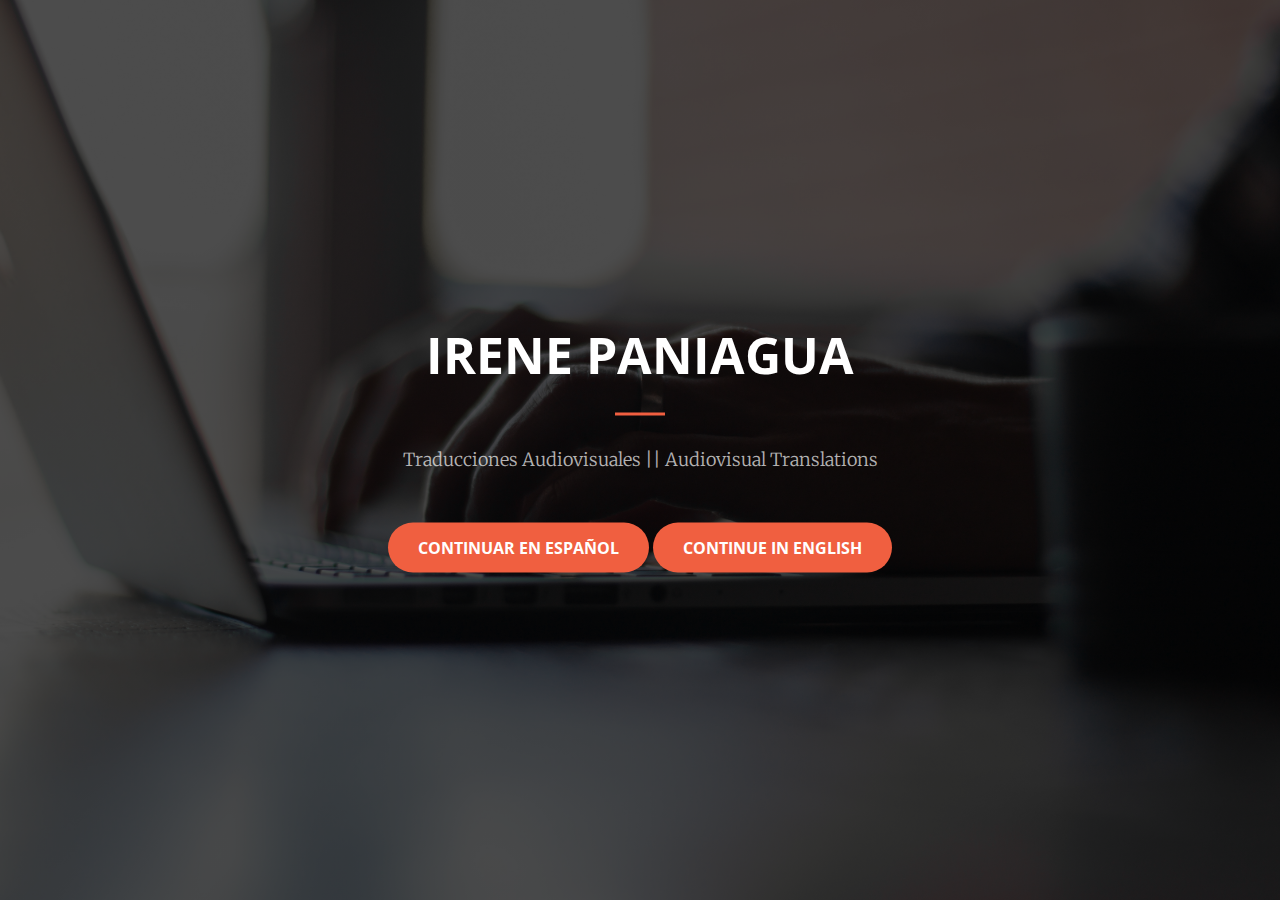
==== commit 3f248ec6: "included a main landing page and removed unused stuff" ====
--- a/index.html
+++ b/index.html
@@ -1,183 +1,56 @@
-<!DOCTYPE HTML>
-<!--
-	Solid State by HTML5 UP
-	html5up.net | @ajlkn
-	Free for personal and commercial use under the CCA 3.0 license (html5up.net/license)
--->
-<html>
-	<head>
-		<title>Irene Paniagua Traducciones</title>
-		<meta charset="utf-8" />
-		<meta name="viewport" content="width=device-width, initial-scale=1" />
-		<!--[if lte IE 8]><script src="assets/js/ie/html5shiv.js"></script><![endif]-->
-		<link rel="stylesheet" href="assets/css/main.css" />
-		<!--[if lte IE 9]><link rel="stylesheet" href="assets/css/ie9.css" /><![endif]-->
-		<!--[if lte IE 8]><link rel="stylesheet" href="assets/css/ie8.css" /><![endif]-->
-	</head>
-	<body>
+<!DOCTYPE html>
+<html lang="en">
 
-		<!-- Page Wrapper -->
-			<div id="page-wrapper">
+  <head>
 
-				<!-- Header -->
-					<header id="header" class="alt">
-						<h1><a href="index.html">IRENEPANIAGUA.COM</a></h1>
-						<nav>
-							<a href="#menu">Menu</a>
-						</nav>
-					</header>
+    <meta charset="utf-8">
+    <meta name="viewport" content="width=device-width, initial-scale=1, shrink-to-fit=no">
+    <meta name="description" content="">
+    <meta name="author" content="">
 
-				<!-- Menu -->
-					<nav id="menu">
-						<div class="inner">
-							<h2>Menu</h2>
-							<ul class="links">
-								<li><a href="index.html">Home</a></li>
-								<li><a href="generic.html">Generic</a></li>
-								<li><a href="elements.html">Elements</a></li>
-								<li><a href="#">Log In</a></li>
-								<li><a href="#">Sign Up</a></li>
-							</ul>
-							<a href="#" class="close">Close</a>
-						</div>
-					</nav>
+    <title>Irene Paniagua Traducciones</title>
 
-				<!-- Banner -->
-					<section id="banner">
-						<div class="inner">
-							<div class="logo"><span class="icon fa-globe"></span></div>
-							<h2>IRENEPANIAGUA.COM</h2>
-							<p>Traductora Audiovisual Profesional</p>
-						</div>
-					</section>
+    <!-- Bootstrap core CSS -->
+    <link href="landing/vendor/bootstrap/css/bootstrap.min.css" rel="stylesheet">
 
-				<!-- Wrapper -->
-					<section id="wrapper">
+    <!-- Custom fonts for this template -->
+    <link href="landing/vendor/font-awesome/css/font-awesome.min.css" rel="stylesheet" type="text/css">
+    <link href='https://fonts.googleapis.com/css?family=Open+Sans:300italic,400italic,600italic,700italic,800italic,400,300,600,700,800' rel='stylesheet' type='text/css'>
+    <link href='https://fonts.googleapis.com/css?family=Merriweather:400,300,300italic,400italic,700,700italic,900,900italic' rel='stylesheet' type='text/css'>
 
-						<!-- One -->
-							<section id="one" class="wrapper spotlight style1">
-								<div class="inner">
-									<a href="#" class="image"><img src="images/roehampton_logo_large.jpg" alt="" /></a>
-									<div class="content">
-										<h2 class="major">MA Audiovisual Translation</h2>
-										<p>University of Roehampton, London.</p>
-										<a href="#" class="special">Learn more</a>
-									</div>
-								</div>
-							</section>
+    <!-- Plugin CSS -->
+    <link href="landing/vendor/magnific-popup/magnific-popup.css" rel="stylesheet">
 
-						<!-- Two -->
-							<section id="two" class="wrapper alt spotlight style2">
-								<div class="inner">
-									<a href="#" class="image"><img src="images/firma-ucr-ico.png" alt="" /></a>
-									<div class="content">
-										<h2 class="major">Tempus adipiscing</h2>
-										<p>Lorem ipsum dolor sit amet, etiam lorem adipiscing elit. Cras turpis ante, nullam sit amet turpis non, sollicitudin posuere urna. Mauris id tellus arcu. Nunc vehicula id nulla dignissim dapibus. Nullam ultrices, neque et faucibus viverra, ex nulla cursus.</p>
-										<a href="#" class="special">Learn more</a>
-									</div>
-								</div>
-							</section>
+    <!-- Custom styles for this template -->
+    <link href="landing/css/creative.css" rel="stylesheet">
 
-						<!-- Three -->
-							<section id="three" class="wrapper spotlight style3">
-								<div class="inner">
-									<a href="#" class="image"><img src="images/pic03.jpg" alt="" /></a>
-									<div class="content">
-										<h2 class="major">Nullam dignissim</h2>
-										<p>Lorem ipsum dolor sit amet, etiam lorem adipiscing elit. Cras turpis ante, nullam sit amet turpis non, sollicitudin posuere urna. Mauris id tellus arcu. Nunc vehicula id nulla dignissim dapibus. Nullam ultrices, neque et faucibus viverra, ex nulla cursus.</p>
-										<a href="#" class="special">Learn more</a>
-									</div>
-								</div>
-							</section>
+  </head>
 
-						<!-- Four -->
-							<section id="four" class="wrapper alt style1">
-								<div class="inner">
-									<h2 class="major">Vitae phasellus</h2>
-									<p>Cras mattis ante fermentum, malesuada neque vitae, eleifend erat. Phasellus non pulvinar erat. Fusce tincidunt, nisl eget mattis egestas, purus ipsum consequat orci, sit amet lobortis lorem lacus in tellus. Sed ac elementum arcu. Quisque placerat auctor laoreet.</p>
-									<section class="features">
-										<article>
-											<a href="#" class="image"><img src="images/pic04.jpg" alt="" /></a>
-											<h3 class="major">Sed feugiat lorem</h3>
-											<p>Lorem ipsum dolor sit amet, consectetur adipiscing vehicula id nulla dignissim dapibus ultrices.</p>
-											<a href="#" class="special">Learn more</a>
-										</article>
-										<article>
-											<a href="#" class="image"><img src="images/pic05.jpg" alt="" /></a>
-											<h3 class="major">Nisl placerat</h3>
-											<p>Lorem ipsum dolor sit amet, consectetur adipiscing vehicula id nulla dignissim dapibus ultrices.</p>
-											<a href="#" class="special">Learn more</a>
-										</article>
-										<article>
-											<a href="#" class="image"><img src="images/pic06.jpg" alt="" /></a>
-											<h3 class="major">Ante fermentum</h3>
-											<p>Lorem ipsum dolor sit amet, consectetur adipiscing vehicula id nulla dignissim dapibus ultrices.</p>
-											<a href="#" class="special">Learn more</a>
-										</article>
-										<article>
-											<a href="#" class="image"><img src="images/pic07.jpg" alt="" /></a>
-											<h3 class="major">Fusce consequat</h3>
-											<p>Lorem ipsum dolor sit amet, consectetur adipiscing vehicula id nulla dignissim dapibus ultrices.</p>
-											<a href="#" class="special">Learn more</a>
-										</article>
-									</section>
-									<ul class="actions">
-										<li><a href="#" class="button">Browse All</a></li>
-									</ul>
-								</div>
-							</section>
+  <body id="page-top">
+    <header class="masthead">
+      <div class="header-content">
+        <div class="header-content-inner">
+          <h1 id="homeHeading">Irene Paniagua</h1>
+          <hr>
+          <p>Traducciones Audiovisuales || Audiovisual Translations</p>
+          <a class="btn btn-primary btn-xl js-scroll-trigger" href="/es/">Continuar en Español</a>
+          <a class="btn btn-primary btn-xl js-scroll-trigger" href="/en/">Continue in English</a>
+        </div>
+      </div>
+    </header>
 
-					</section>
+    <!-- Bootstrap core JavaScript -->
+    <script src="landing/vendor/jquery/jquery.min.js"></script>
+    <script src="landing/vendor/popper/popper.min.js"></script>
+    <script src="landing/vendor/bootstrap/js/bootstrap.min.js"></script>
 
-				<!-- Footer -->
-					<section id="footer">
-						<div class="inner">
-							<h2 class="major">Get in touch</h2>
-							<p>Cras mattis ante fermentum, malesuada neque vitae, eleifend erat. Phasellus non pulvinar erat. Fusce tincidunt, nisl eget mattis egestas, purus ipsum consequat orci, sit amet lobortis lorem lacus in tellus. Sed ac elementum arcu. Quisque placerat auctor laoreet.</p>
-							<form method="post" action="#">
-								<div class="field">
-									<label for="name">Name</label>
-									<input type="text" name="name" id="name" />
-								</div>
-								<div class="field">
-									<label for="email">Email</label>
-									<input type="email" name="email" id="email" />
-								</div>
-								<div class="field">
-									<label for="message">Message</label>
-									<textarea name="message" id="message" rows="4"></textarea>
-								</div>
-								<ul class="actions">
-									<li><input type="submit" value="Send Message" /></li>
-								</ul>
-							</form>
-							<ul class="contact">
-								<li class="fa-home">
-									Untitled Inc<br />
-									1234 Somewhere Road Suite #2894<br />
-									Nashville, TN 00000-0000
-								</li>
-								<li class="fa-phone">(000) 000-0000</li>
-								<li class="fa-envelope"><a href="#">information@untitled.tld</a></li>
-								<li class="fa-twitter"><a href="#">twitter.com/untitled-tld</a></li>
-								<li class="fa-facebook"><a href="#">facebook.com/untitled-tld</a></li>
-								<li class="fa-instagram"><a href="#">instagram.com/untitled-tld</a></li>
-							</ul>
-							<ul class="copyright">
-								<li>&copy; Untitled Inc. All rights reserved.</li><li>Design: <a href="http://html5up.net">HTML5 UP</a></li>
-							</ul>
-						</div>
-					</section>
+    <!-- Plugin JavaScript -->
+    <script src="landing/vendor/jquery-easing/jquery.easing.min.js"></script>
+    <script src="landing/vendor/scrollreveal/scrollreveal.min.js"></script>
+    <script src="landing/vendor/magnific-popup/jquery.magnific-popup.min.js"></script>
 
-			</div>
+    <!-- Custom scripts for this template -->
+    <script src="landing/js/creative.min.js"></script>
 
-		<!-- Scripts -->
-			<script src="assets/js/skel.min.js"></script>
-			<script src="assets/js/jquery.min.js"></script>
-			<script src="assets/js/jquery.scrollex.min.js"></script>
-			<script src="assets/js/util.js"></script>
-			<!--[if lte IE 8]><script src="assets/js/ie/respond.min.js"></script><![endif]-->
-			<script src="assets/js/main.js"></script>
-
-	</body>
+  </body>
 </html>
--- a/landing/css/creative.css
+++ b/landing/css/creative.css
@@ -0,0 +1,345 @@
+/*!
+ * Start Bootstrap - Createive v4.0.0-beta (http://startbootstrap.com/template-overviews/creative)
+ * Copyright 2013-2017 Start Bootstrap
+ * Licensed under MIT (https://github.com/BlackrockDigital/startbootstrap-creative/blob/master/LICENSE)
+ */
+body,
+html {
+  width: 100%;
+  height: 100%; }
+
+body {
+  font-family: 'Merriweather', 'Helvetica Neue', Arial, sans-serif; }
+
+hr {
+  max-width: 50px;
+  border-width: 3px;
+  border-color: #F05F40; }
+
+hr.light {
+  border-color: white; }
+
+a {
+  color: #F05F40;
+  -webkit-transition: all 0.2s;
+  -moz-transition: all 0.2s;
+  transition: all 0.2s; }
+  a:focus, a:hover {
+    color: #f05f40; }
+
+h1,
+h2,
+h3,
+h4,
+h5,
+h6 {
+  font-family: 'Open Sans', 'Helvetica Neue', Arial, sans-serif; }
+
+p {
+  font-size: 16px;
+  line-height: 1.5;
+  margin-bottom: 20px; }
+
+.bg-primary {
+  background-color: #F05F40 !important; }
+
+.bg-dark {
+  color: white;
+  background-color: #222222 !important; }
+
+.text-faded {
+  color: rgba(255, 255, 255, 0.7); }
+
+section {
+  padding: 100px 0; }
+
+.section-heading {
+  margin-top: 0; }
+
+::-moz-selection {
+  color: white;
+  background: #222222;
+  text-shadow: none; }
+
+::selection {
+  color: white;
+  background: #222222;
+  text-shadow: none; }
+
+img::selection {
+  color: white;
+  background: transparent; }
+
+img::-moz-selection {
+  color: white;
+  background: transparent; }
+
+body {
+  -webkit-tap-highlight-color: #222222; }
+
+#mainNav {
+  border-color: rgba(34, 34, 34, 0.05);
+  background-color: white;
+  font-family: 'Open Sans', 'Helvetica Neue', Arial, sans-serif;
+  -webkit-transition: all 0.2s;
+  -moz-transition: all 0.2s;
+  transition: all 0.2s; }
+  #mainNav .navbar-brand {
+    font-weight: 700;
+    text-transform: uppercase;
+    color: #F05F40;
+    font-family: 'Open Sans', 'Helvetica Neue', Arial, sans-serif; }
+    #mainNav .navbar-brand:focus, #mainNav .navbar-brand:hover {
+      color: #f05f40; }
+  #mainNav .navbar-toggle {
+    font-size: 12px;
+    font-weight: 700;
+    text-transform: uppercase;
+    color: #222222; }
+  #mainNav .navbar-nav > li.nav-item > a.nav-link:focus,
+  #mainNav .navbar-nav > li.nav-item > a.nav-link {
+    font-size: 13px;
+    font-weight: 700;
+    text-transform: uppercase;
+    color: #222222; }
+    #mainNav .navbar-nav > li.nav-item > a.nav-link:focus:hover,
+    #mainNav .navbar-nav > li.nav-item > a.nav-link:hover {
+      color: #F05F40; }
+    #mainNav .navbar-nav > li.nav-item > a.nav-link:focus.active,
+    #mainNav .navbar-nav > li.nav-item > a.nav-link.active {
+      color: #F05F40 !important;
+      background-color: transparent; }
+      #mainNav .navbar-nav > li.nav-item > a.nav-link:focus.active:hover,
+      #mainNav .navbar-nav > li.nav-item > a.nav-link.active:hover {
+        background-color: transparent; }
+  @media (min-width: 992px) {
+    #mainNav {
+      border-color: rgba(255, 255, 255, 0.3);
+      background-color: transparent; }
+      #mainNav .navbar-brand {
+        color: rgba(255, 255, 255, 0.7); }
+        #mainNav .navbar-brand:focus, #mainNav .navbar-brand:hover {
+          color: white; }
+      #mainNav .navbar-nav > li.nav-item > a.nav-link,
+      #mainNav .navbar-nav > li.nav-item > a.nav-link:focus {
+        color: rgba(255, 255, 255, 0.7); }
+        #mainNav .navbar-nav > li.nav-item > a.nav-link:hover,
+        #mainNav .navbar-nav > li.nav-item > a.nav-link:focus:hover {
+          color: white; }
+      #mainNav.navbar-shrink {
+        border-color: rgba(34, 34, 34, 0.05);
+        background-color: white; }
+        #mainNav.navbar-shrink .navbar-brand {
+          font-size: 16px;
+          color: #F05F40; }
+          #mainNav.navbar-shrink .navbar-brand:focus, #mainNav.navbar-shrink .navbar-brand:hover {
+            color: #f05f40; }
+        #mainNav.navbar-shrink .navbar-nav > li.nav-item > a.nav-link,
+        #mainNav.navbar-shrink .navbar-nav > li.nav-item > a.nav-link:focus {
+          color: #222222; }
+          #mainNav.navbar-shrink .navbar-nav > li.nav-item > a.nav-link:hover,
+          #mainNav.navbar-shrink .navbar-nav > li.nav-item > a.nav-link:focus:hover {
+            color: #F05F40; } }
+
+header.masthead {
+  position: relative;
+  width: 100%;
+  min-height: auto;
+  text-align: center;
+  color: white;
+  background: linear-gradient(rgba(0,0,0,.7),rgba(0,0,0,.7)), url("../../images/bg.jpg");;
+  filter: unquote("progid:DXImageTransform.Microsoft.gradient( startColorstr='#b3000000', endColorstr='#b3000000',GradientType=0 )");
+  background-position: center;
+  -webkit-background-size: cover;
+  -moz-background-size: cover;
+  -o-background-size: cover;
+  background-size: cover; }
+  header.masthead .header-content {
+    position: relative;
+    width: 100%;
+    padding: 150px 15px 100px;
+    text-align: center; }
+    header.masthead .header-content .header-content-inner h1 {
+      font-size: 30px;
+      font-weight: 700;
+      margin-top: 0;
+      margin-bottom: 0;
+      text-transform: uppercase; }
+    header.masthead .header-content .header-content-inner hr {
+      margin: 30px auto; }
+    header.masthead .header-content .header-content-inner p {
+      font-size: 16px;
+      font-weight: 300;
+      margin-bottom: 50px;
+      color: rgba(255, 255, 255, 0.7); }
+  @media (min-width: 768px) {
+    header.masthead {
+      height: 100%;
+      min-height: 600px; }
+      header.masthead .header-content {
+        position: absolute;
+        top: 50%;
+        padding: 0 50px;
+        -webkit-transform: translateY(-50%);
+        -ms-transform: translateY(-50%);
+        transform: translateY(-50%); }
+        header.masthead .header-content .header-content-inner {
+          max-width: 1000px;
+          margin-right: auto;
+          margin-left: auto; }
+          header.masthead .header-content .header-content-inner h1 {
+            font-size: 50px; }
+          header.masthead .header-content .header-content-inner p {
+            font-size: 18px;
+            max-width: 80%;
+            margin-right: auto;
+            margin-left: auto; } }
+
+.service-box {
+  max-width: 400px;
+  margin: 50px auto 0; }
+  @media (min-width: 992px) {
+    .service-box {
+      margin: 20px auto 0; } }
+  .service-box p {
+    margin-bottom: 0; }
+
+.portfolio-box {
+  position: relative;
+  display: block;
+  max-width: 650px;
+  margin: 0 auto; }
+  .portfolio-box .portfolio-box-caption {
+    position: absolute;
+    bottom: 0;
+    display: block;
+    width: 100%;
+    height: 100%;
+    text-align: center;
+    opacity: 0;
+    color: white;
+    background: rgba(240, 95, 64, 0.9);
+    -webkit-transition: all 0.2s;
+    -moz-transition: all 0.2s;
+    transition: all 0.2s; }
+    .portfolio-box .portfolio-box-caption .portfolio-box-caption-content {
+      position: absolute;
+      top: 50%;
+      width: 100%;
+      transform: translateY(-50%);
+      text-align: center; }
+      .portfolio-box .portfolio-box-caption .portfolio-box-caption-content .project-category,
+      .portfolio-box .portfolio-box-caption .portfolio-box-caption-content .project-name {
+        padding: 0 15px;
+        font-family: 'Open Sans', 'Helvetica Neue', Arial, sans-serif; }
+      .portfolio-box .portfolio-box-caption .portfolio-box-caption-content .project-category {
+        font-size: 14px;
+        font-weight: 600;
+        text-transform: uppercase; }
+      .portfolio-box .portfolio-box-caption .portfolio-box-caption-content .project-name {
+        font-size: 18px; }
+  .portfolio-box:hover .portfolio-box-caption {
+    opacity: 1; }
+  .portfolio-box:focus {
+    outline: none; }
+  @media (min-width: 768px) {
+    .portfolio-box .portfolio-box-caption .portfolio-box-caption-content .project-category {
+      font-size: 16px; }
+    .portfolio-box .portfolio-box-caption .portfolio-box-caption-content .project-name {
+      font-size: 22px; } }
+
+.call-to-action {
+  padding: 50px 0; }
+  .call-to-action h2 {
+    margin: 0 auto 20px; }
+
+.text-primary {
+  color: #F05F40 !important; }
+
+.no-gutter > [class*='col-'] {
+  padding-right: 0;
+  padding-left: 0; }
+
+.btn-default {
+  color: #222222;
+  border-color: white;
+  background-color: white; }
+  .btn-default.focus, .btn-default:focus {
+    color: #222222;
+    border-color: #bfbfbf;
+    background-color: #e6e6e6; }
+  .btn-default:hover {
+    color: #222222;
+    border-color: #e0e0e0;
+    background-color: #e6e6e6; }
+  .btn-default.active, .btn-default:active,
+  .open > .btn-default.dropdown-toggle {
+    color: #222222;
+    border-color: #e0e0e0;
+    background-color: #e6e6e6; }
+    .btn-default.active.focus, .btn-default.active:focus, .btn-default.active:hover, .btn-default:active.focus, .btn-default:active:focus, .btn-default:active:hover,
+    .open > .btn-default.dropdown-toggle.focus,
+    .open > .btn-default.dropdown-toggle:focus,
+    .open > .btn-default.dropdown-toggle:hover {
+      color: #222222;
+      border-color: #bfbfbf;
+      background-color: #d4d4d4; }
+  .btn-default.active, .btn-default:active,
+  .open > .btn-default.dropdown-toggle {
+    background-image: none; }
+  .btn-default.disabled.focus, .btn-default.disabled:focus, .btn-default.disabled:hover, .btn-default[disabled].focus, .btn-default[disabled]:focus, .btn-default[disabled]:hover,
+  fieldset[disabled] .btn-default.focus,
+  fieldset[disabled] .btn-default:focus,
+  fieldset[disabled] .btn-default:hover {
+    border-color: white;
+    background-color: white; }
+  .btn-default .badge {
+    color: white;
+    background-color: #222222; }
+
+.btn-primary {
+  color: white;
+  border-color: #F05F40;
+  background-color: #F05F40; }
+  .btn-primary.focus, .btn-primary:focus {
+    color: white;
+    border-color: #a4270d;
+    background-color: #eb3812; }
+  .btn-primary:hover {
+    color: white;
+    border-color: #e13612;
+    background-color: #eb3812; }
+  .btn-primary.active, .btn-primary:active,
+  .open > .btn-primary.dropdown-toggle {
+    color: white;
+    border-color: #e13612;
+    background-color: #eb3812; }
+    .btn-primary.active.focus, .btn-primary.active:focus, .btn-primary.active:hover, .btn-primary:active.focus, .btn-primary:active:focus, .btn-primary:active:hover,
+    .open > .btn-primary.dropdown-toggle.focus,
+    .open > .btn-primary.dropdown-toggle:focus,
+    .open > .btn-primary.dropdown-toggle:hover {
+      color: white;
+      border-color: #a4270d;
+      background-color: #c93110; }
+  .btn-primary.active, .btn-primary:active,
+  .open > .btn-primary.dropdown-toggle {
+    background-image: none; }
+  .btn-primary.disabled.focus, .btn-primary.disabled:focus, .btn-primary.disabled:hover, .btn-primary[disabled].focus, .btn-primary[disabled]:focus, .btn-primary[disabled]:hover,
+  fieldset[disabled] .btn-primary.focus,
+  fieldset[disabled] .btn-primary:focus,
+  fieldset[disabled] .btn-primary:hover {
+    border-color: #F05F40;
+    background-color: #F05F40; }
+  .btn-primary .badge {
+    color: #F05F40;
+    background-color: white; }
+
+.btn {
+  font-weight: 700;
+  text-transform: uppercase;
+  border: none;
+  border-radius: 300px;
+  font-family: 'Open Sans', 'Helvetica Neue', Arial, sans-serif; }
+
+.btn-xl {
+  padding: 15px 30px; }
